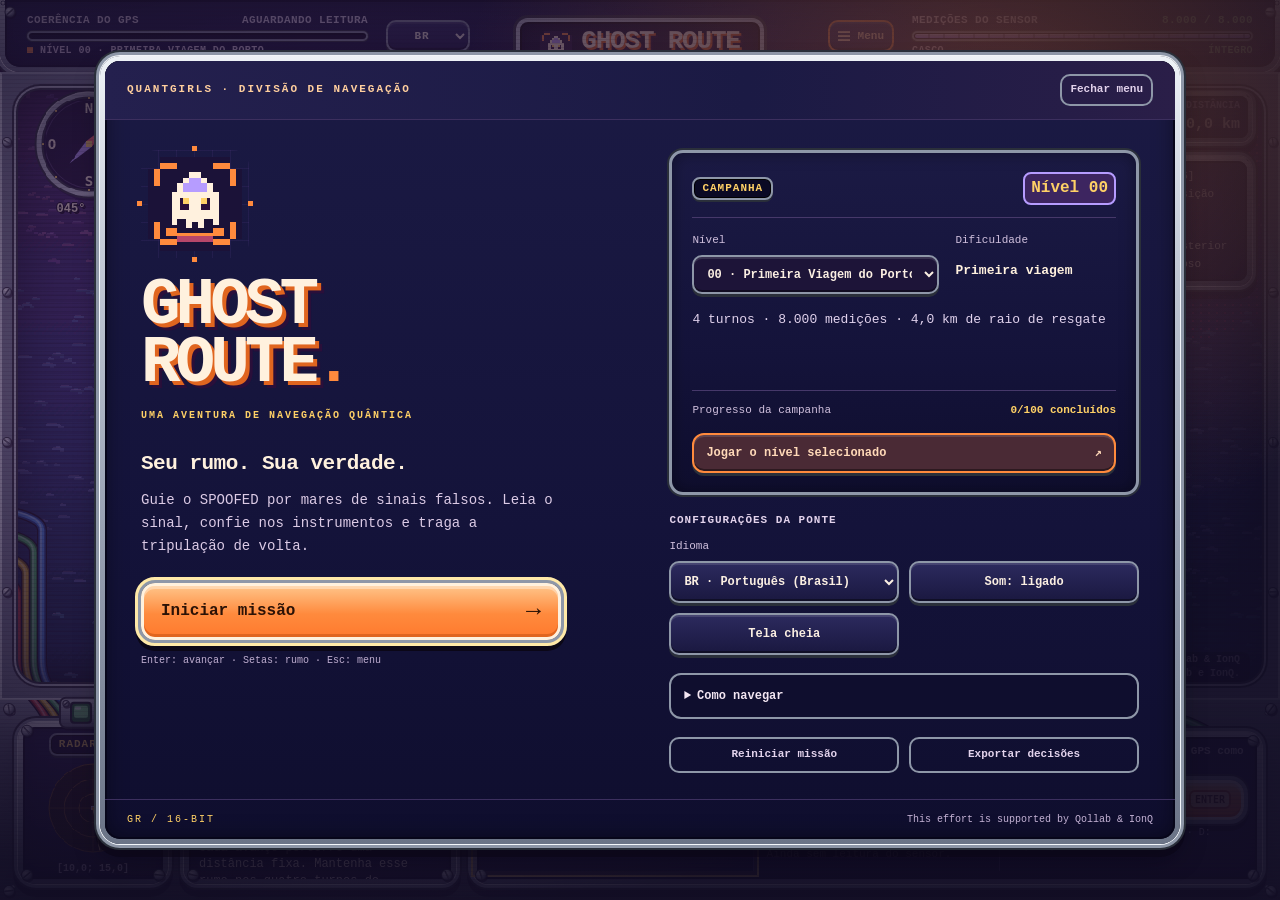
==== public/index.html @ 867f5a0c "Complete pixel chart, four locales, gradual campaign, audio and guided introductions" ====
<!doctype html>
<!--
MIT License

Copyright (c) 2026 QuantGirls Team

Permission is hereby granted, free of charge, to any person obtaining a copy
of this software and associated documentation files (the "Software"), to deal
in the Software without restriction, including without limitation the rights
to use, copy, modify, merge, publish, distribute, sublicense, and/or sell
copies of the Software, and to permit persons to whom the Software is
furnished to do so, subject to the following conditions:

The above copyright notice and this permission notice shall be included in all
copies or substantial portions of the Software.

THE SOFTWARE IS PROVIDED "AS IS", WITHOUT WARRANTY OF ANY KIND, EXPRESS OR
IMPLIED, INCLUDING BUT NOT LIMITED TO THE WARRANTIES OF MERCHANTABILITY,
FITNESS FOR A PARTICULAR PURPOSE AND NONINFRINGEMENT. IN NO EVENT SHALL THE
AUTHORS OR COPYRIGHT HOLDERS BE LIABLE FOR ANY CLAIM, DAMAGES OR OTHER
LIABILITY, WHETHER IN AN ACTION OF CONTRACT, TORT OR OTHERWISE, ARISING FROM,
OUT OF OR IN CONNECTION WITH THE SOFTWARE OR THE USE OR OTHER DEALINGS IN THE
SOFTWARE.

Attribution Notice:
This effort is supported by Qollab & IonQ
-->
<html lang="pt-BR">
<head>
  <meta charset="utf-8">
  <meta name="viewport" content="width=device-width,initial-scale=1,viewport-fit=cover">
  <meta name="theme-color" content="#051821">
  <meta name="description" content="Ghost Route — a 16-bit quantum navigation adventure by QuantGirls.">
  <title>Ghost Route — QuantGirls</title>
  <link rel="icon" type="image/svg+xml" href="assets/img/ghost-route-mark.svg">
  <link rel="stylesheet" href="assets/css/game.css?v=2">
</head>
<body>
<div id="game-shell">
  <canvas id="map-canvas" role="img" aria-describedby="map-description"></canvas>
  <div class="scanlines" aria-hidden="true"></div>
  <div class="bezel" aria-hidden="true"></div>

  <header class="hud-top pixel-panel">
    <section class="signal">
      <div class="hud-label"><span data-i18n="signalLabel"></span><strong id="gps-status"></strong></div>
      <div class="meter"><div id="gps-meter"></div></div>
      <div class="mission-line"><span class="status-dot" aria-hidden="true"></span><span id="mission-badge"></span></div>
    </section>
    <div class="brand">
      <img class="brand-mark" src="assets/img/ghost-route-mark.svg" width="46" height="46" alt="" aria-hidden="true">
      <div class="brand-type"><h1 id="app-title">Ghost Route</h1><span class="brand-sub">QUANTGIRLS</span></div>
      <canvas id="title-canvas" width="364" height="58" hidden aria-hidden="true"></canvas>
    </div>
    <section class="energy">
      <div class="hud-label"><span id="lbl-budget"></span><strong id="val-budget"></strong></div>
      <div class="meter"><div id="budget-bar-fill"></div></div>
      <div class="mission-line hull"><span data-i18n="hullLabel"></span><strong id="hull-status"></strong></div>
    </section>
  </header>

  <nav class="utility" aria-label="Mission controls">
    <label for="lang-select" id="lbl-language" class="sr-only"></label>
    <select id="lang-select">
      <option value="pt-BR" label="BR" selected>BR · Português (Brasil)</option>
      <option value="pt-PT" label="PT">PT · Português (Portugal)</option>
      <option value="es" label="ES">ES · Español</option>
      <option value="en" label="IN">IN · English</option>
    </select>
    <button id="btn-fullscreen" type="button" data-i18n="fullscreen"></button>
    <button id="btn-restart" type="button"><span id="txt-restart"></span></button>
    <button id="btn-menu" class="menu-trigger" type="button" aria-controls="mission-menu" aria-haspopup="dialog"><span class="menu-icon" aria-hidden="true"></span><span data-i18n="menuLabel"></span></button>
  </nav>
  <div id="debug-badge" class="debug-badge"></div>

  <section class="compass-widget pixel-panel">
    <canvas id="compass-canvas" width="120" height="120" aria-hidden="true"></canvas><span id="val-heading"></span>
  </section>
  <section class="radar-widget pixel-panel">
    <span data-i18n="radarLabel"></span><canvas id="radar-canvas" width="132" height="112" aria-hidden="true"></canvas><small id="val-pos"></small>
  </section>
  <div class="telemetry-strip">
    <span><i id="lbl-turn"></i><strong id="val-turn"></strong></span>
    <span><i id="lbl-time"></i><strong id="val-time"></strong></span>
    <span><i id="lbl-dist"></i><strong id="val-dist"></strong></span>
  </div>
  <section class="radio-widget pixel-panel" aria-labelledby="heading-comms">
    <div class="panel-kicker"><h2 id="heading-comms"><span id="txt-radio-title"></span></h2><span class="radio-led" aria-hidden="true"></span><button id="btn-radio-toggle" class="radio-toggle" type="button" aria-expanded="false">▼</button></div>
    <div class="radio-body"><canvas id="avatar-canvas" width="48" height="48" aria-hidden="true"></canvas><div><strong id="speaker-name"></strong><span id="speaker-role"></span></div></div>
    <p id="dialogue-box"></p><div id="dialogue-nav"><button id="btn-next-tutorial" type="button" data-i18n="acknowledge"></button></div>
  </section>
  <section class="navigation-dock pixel-panel" aria-label="Navigation controls">
    <div class="warning-stack dock-notices" aria-live="assertive" aria-atomic="true"><div id="alert-gps" class="warning"></div><div id="alert-reef" class="warning"></div></div>
    <div class="dock-instruments">
    <div class="heading-module">
      <div class="panel-kicker"><h2 id="txt-helm-title"></h2><strong id="slider-val-display"></strong></div>
      <label id="lbl-slider-heading" for="heading-slider"></label><input id="heading-slider" type="range" min="0" max="359" value="45">
      <div class="compass-grid" role="group">
        <button class="btn-dir" type="button" data-deg="315">NW</button><button class="btn-dir" type="button" data-deg="0">N</button><button class="btn-dir" type="button" data-deg="45">NE</button><button class="btn-dir" type="button" data-deg="270">W</button><button class="btn-dir" type="button" data-deg="90">E</button><button class="btn-dir" type="button" data-deg="225">SW</button><button class="btn-dir" type="button" data-deg="180">S</button><button class="btn-dir" type="button" data-deg="135">SE</button>
      </div>
    </div>
    <div class="sensor-module">
      <div class="panel-kicker"><h2 data-i18n="sensorTitle"></h2><button id="btn-sensor-help" class="help-btn" type="button" aria-haspopup="dialog" aria-controls="sensor-intro"><span aria-hidden="true">?</span><span class="sr-only" data-i18n="sensorIntroHelp"></span></button><span class="qubit-pips" aria-hidden="true">▣ ▣ ▣</span></div>
      <div class="sensor-fields">
        <div><label id="lbl-sensor-mode" for="sensor-mode-select"></label><select id="sensor-mode-select"><option id="opt-mode-none" value="none"></option><option id="opt-mode-simple" value="simple" selected></option><option id="opt-mode-ghz" value="ghz"></option></select></div>
        <div><label id="lbl-sensor-shots" for="sensor-shots-select"></label><select id="sensor-shots-select"><option value="100">100</option><option value="250">250</option><option value="500" selected>500</option><option value="1000">1000</option></select></div>
      </div>
      <p id="last-reading"></p>
    </div>
    </div>
    <div class="action-module">
      <label class="suspicion-container"><input id="chk-suspicious" type="checkbox"><span id="lbl-suspicious"></span></label>
      <button id="btn-advance" class="sail-button" type="button"><span class="sail-icon" aria-hidden="true">▶</span><span id="txt-advance"></span><kbd data-i18n="enterKey"></kbd></button>
      <p id="txt-shortcut-hint"></p>
    </div>
  </section>
  <div class="chart-legend pixel-panel"><span id="legend-port"></span><span id="legend-ship"></span><span id="legend-gps" class="dash-key"></span><span id="legend-true" hidden></span><span id="legend-inertial" hidden></span><span id="legend-heat" class="heat-key"></span><span id="legend-reef" class="reef-key"></span></div>
  <div class="bottom-status"><span id="txt-grid-scale"></span><span class="credits"><span lang="en">This effort is supported by Qollab &amp; IonQ</span><span id="translated-credit"></span></span></div>
  <div id="live-announcer" class="sr-only" aria-live="polite" aria-atomic="true"></div><p id="map-description" class="sr-only"></p>
  <div hidden><span id="txt-map-title"></span><span id="txt-telemetry-title"></span><span id="lbl-pos"></span><span id="lbl-heading"></span><span id="lbl-speed"></span><span id="val-speed"></span></div>
</div>


<div id="sensor-intro" class="sensor-intro" role="dialog" aria-modal="true" aria-labelledby="sensor-intro-title" hidden>
  <section class="sensor-intro-box pixel-panel">
    <div class="sensor-intro-head">
      <svg class="sensor-intro-atom" viewBox="0 0 48 48" aria-hidden="true"><g fill="none" stroke-width="2.5"><ellipse cx="24" cy="24" rx="20" ry="8" stroke="#b69cff"/><ellipse cx="24" cy="24" rx="20" ry="8" stroke="#d7c8ff" transform="rotate(60 24 24)"/><ellipse cx="24" cy="24" rx="20" ry="8" stroke="#ffd166" transform="rotate(120 24 24)"/></g><circle cx="24" cy="24" r="4.5" fill="#ff8a3d"/></svg>
      <h2 id="sensor-intro-title" data-i18n="sensorIntroTitle"></h2>
    </div>
    <p data-i18n="sensorIntroGps"></p>
    <p data-i18n="sensorIntroQuantum"></p>
    <ul>
      <li data-i18n="sensorIntroMode"></li>
      <li data-i18n="sensorIntroShots"></li>
    </ul>
    <button id="btn-sensor-intro-ok" class="sensor-intro-ok" type="button" data-i18n="sensorIntroOk"></button>
  </section>
</div>
<div id="mission-menu" class="mission-menu" role="dialog" aria-modal="true" aria-labelledby="menu-title" aria-describedby="menu-intro" hidden>
  <section class="menu-box pixel-panel">
    <header class="menu-topbar"><span class="menu-eyebrow" data-i18n="menuEyebrow"></span><button id="btn-menu-close" type="button" data-i18n="menuClose"></button></header>
    <div class="menu-content">
      <div class="menu-hero">
        <div class="menu-emblem" aria-hidden="true"><img src="assets/img/ghost-route-mark.svg" width="120" height="120" alt=""><span class="emblem-cross north"></span><span class="emblem-cross east"></span><span class="emblem-cross south"></span><span class="emblem-cross west"></span></div>
        <p class="menu-brand-name" aria-hidden="true">GHOST<br> ROUTE<span class="brand-period">.</span></p>
        <p class="menu-brand-line" data-i18n="menuBrandLine"></p>
        <h2 id="menu-title" data-i18n="menuTitle"></h2>
        <p id="menu-intro" data-i18n="menuIntro"></p>
        <button id="btn-menu-primary" class="menu-primary" type="button"><span id="menu-primary-label" data-i18n="menuStart"></span><span aria-hidden="true">→</span></button>
        <p class="menu-keyboard" data-i18n="menuKeyboard"></p>
      </div>
      <div class="menu-console">
        <section class="campaign-card" aria-labelledby="menu-campaign-title">
          <div class="menu-section-heading"><h3 id="menu-campaign-title" data-i18n="menuCampaign"></h3><strong id="current-level">00</strong></div>
          <div class="campaign-selector"><div><label id="menu-level-label" for="level-select" data-i18n="menuLevel"></label><select id="level-select" aria-labelledby="menu-level-label"></select></div><div class="campaign-difficulty"><span data-i18n="menuDifficulty"></span><strong id="level-difficulty"></strong></div></div>
          <p id="level-description" class="level-description"></p>
          <div class="campaign-progress"><span data-i18n="menuProgress"></span><strong id="level-progress"></strong></div>
          <button id="btn-start-level" class="menu-level-action" type="button"><span data-i18n="menuStartLevel"></span><span aria-hidden="true">↗</span></button>
        </section>
        <section class="menu-settings" aria-labelledby="menu-settings-title">
          <h3 id="menu-settings-title" class="menu-section-label" data-i18n="menuSettings"></h3>
          <div class="menu-settings-row"><div><label for="menu-lang-select" data-i18n="menuLanguage"></label><select id="menu-lang-select"><option value="pt-BR" selected>BR · Português (Brasil)</option><option value="pt-PT">PT · Português (Portugal)</option><option value="es">ES · Español</option><option value="en">IN · English</option></select></div><button id="btn-sound" type="button" aria-pressed="false" data-i18n="soundOff"></button><button id="btn-menu-fullscreen" type="button" data-i18n="menuFullscreen"></button></div>
        </section>
        <details class="menu-guide">
          <summary data-i18n="menuGuide"></summary>
          <ol><li><strong data-i18n="menuGuideHeading"></strong><p data-i18n="menuGuideHeadingBody"></p></li><li><strong data-i18n="menuGuideSensor"></strong><p data-i18n="menuGuideSensorBody"></p></li><li><strong data-i18n="menuGuideAdvance"></strong><p data-i18n="menuGuideAdvanceBody"></p></li></ol>
        </details>
        <div class="menu-secondary-actions"><button id="btn-menu-restart" type="button" data-i18n="menuRestart"></button><button id="btn-menu-export" type="button" data-i18n="menuExport"></button></div>
      </div>
    </div>
    <footer class="menu-footer"><span class="menu-footer-code" aria-hidden="true">GR / 16-BIT</span><span lang="en">This effort is supported by Qollab &amp; IonQ</span></footer>
  </section>
</div>

<div id="replay-modal" class="replay-modal" role="dialog" aria-modal="true" aria-labelledby="replay-title-text">
  <section class="replay-box pixel-panel">
    <div class="panel-kicker"><h2 id="replay-title-text"></h2><button id="btn-close-replay" type="button" data-i18n="close"></button></div>
    <p id="outcome-banner" class="outcome-banner"></p>
    <div class="scoreboard-grid"><div><span id="lbl-rep-score"></span><strong id="val-rep-score"></strong></div><div><span id="lbl-rep-false"></span><strong id="val-rep-false"></strong></div><div><span id="lbl-rep-dist"></span><strong id="val-rep-dist"></strong></div><div><span id="lbl-rep-shots"></span><strong id="val-rep-shots"></strong></div></div>
    <label id="lbl-scrubber" for="scrubber-range"></label><input id="scrubber-range" type="range" min="1" max="12" value="12">
    <div id="turn-event-info"></div><div id="attack-timeline"></div><p id="timeline-legend"></p>
    <div id="replay-measurement-box"><h3 id="lbl-meas-title"></h3><div id="meas-details"></div><canvas id="histogram-canvas" width="520" height="112" aria-hidden="true"></canvas><p id="histogram-caption" class="histogram-caption" data-i18n="histogramDescription"></p></div>
    <div class="replay-controls"><button id="btn-next-level" class="menu-level-action" type="button" data-i18n="nextLevel" hidden></button><button id="btn-replay-same" type="button"><span id="txt-btn-same"></span></button><button id="btn-replay-new" type="button"><span id="txt-btn-new"></span></button><button id="btn-export-json" type="button"><span id="txt-btn-export"></span></button></div>
  </section>
</div>
<div id="feature-intro" class="feature-intro" role="dialog" aria-modal="true" aria-labelledby="feature-title" aria-describedby="feature-body" hidden>
  <section class="feature-card"><span id="feature-step"></span><h2 id="feature-title"></h2><p id="feature-body"></p><button id="btn-feature-ok" type="button" data-i18n="acknowledge"></button></section>
</div>
<script src="assets/js/i18n.js?v=2"></script><script src="assets/js/engine.js?v=2"></script><script src="assets/js/audio.js?v=2"></script><script src="assets/js/onboarding.js?v=2"></script><script src="assets/js/app.js?v=2"></script><script src="assets/js/console-decor.js?v=2"></script>
</body>
</html>
---- public/assets/css/game.css ----
:root{color-scheme:dark;--ink:#081223;--panel:#081a2df2;--cyan:#94e9ff;--white:#e5f3ed;--muted:#a8c3cb;--line:#55899b;--red:#ff898e;--green:#7ce4a0;--font:'Courier New',ui-monospace,monospace}
*{box-sizing:border-box}html,body{margin:0;width:100%;height:100%;overflow:hidden;background:#031022;color:var(--white);font:700 14px/1.35 var(--font)}button,input,select{font:inherit}button,select{color:var(--white);background:#0c2037;border:2px solid #456b80;min-height:34px;padding:5px 9px;border-radius:0;box-shadow:inset 0 0 0 1px #071121;cursor:pointer}button:hover,select:hover{background:#193b52;border-color:var(--cyan)}button:active{transform:translateY(1px)}button:disabled{opacity:.45;cursor:not-allowed}button:focus-visible,input:focus-visible,select:focus-visible{outline:3px solid #fff59b;outline-offset:3px}h1,h2,h3,p{margin:0}h2,h3{font-size:14px}strong{color:var(--cyan)}small{font-size:14px}input[type=range]{accent-color:#91e9ff;cursor:pointer;height:18px;width:100%;margin:6px 0}input[type=checkbox]{accent-color:#83ddf7;width:18px;height:18px;flex-shrink:0}
#game-shell{position:relative;width:100%;height:100dvh;min-height:0;overflow:hidden;background:#062c50}#map-canvas{position:absolute;inset:0;width:100%;height:100%;image-rendering:pixelated;outline:none}.scanlines{position:absolute;inset:0;pointer-events:none;z-index:2;opacity:.22;background:repeating-linear-gradient(0deg,#020818 0,#020818 1px,transparent 1px,transparent 4px)}.bezel{position:absolute;inset:0;border:7px solid #010813;box-shadow:inset 0 0 0 2px #38687c,inset 0 0 80px #01071499;pointer-events:none;z-index:8}.pixel-panel{background:linear-gradient(180deg,#0b1a2ef5,#050d1df5);border:2px solid #7293a5;box-shadow:0 0 0 2px #020713,inset 0 0 0 2px #14283e,4px 4px 0 #020713b3;position:absolute;z-index:4}.hud-top{top:10px;left:12px;right:12px;height:87px;padding:10px 14px;display:grid;grid-template-columns:minmax(220px,1fr) 360px minmax(220px,1fr);gap:24px;align-items:center;clip-path:polygon(0 8px,8px 0,100% 0,100% calc(100% - 6px),calc(100% - 6px) 100%,0 100%)}.hud-label{display:flex;justify-content:space-between;gap:8px;text-transform:uppercase;letter-spacing:.5px}.hud-label strong{color:var(--green)}.meter{height:17px;border:2px solid #7297ac;box-shadow:inset 0 0 0 2px #051323;background:#040b18;margin:5px 0;padding:2px}.meter>div{height:100%;background:repeating-linear-gradient(90deg,transparent 0,transparent 16px,#051d2855 16px,#051d2855 18px),linear-gradient(#89e69b,#2a9562);width:100%;box-shadow:0 -2px 0 #b2edbc inset;transition:width .3s}.meter #gps-meter{background:repeating-linear-gradient(90deg,transparent 0,transparent 16px,#16222f55 16px,#16222f55 18px),linear-gradient(#75d7ff,#2c98be);box-shadow:0 -2px 0 #b4f1ff inset}.meter #gps-meter.danger,.meter #budget-bar-fill.warn{background:linear-gradient(#ef7e87,#a92b49);box-shadow:none}.mission-line{display:flex;align-items:center;gap:7px;text-transform:uppercase;font-size:14px;letter-spacing:.5px}.status-dot{width:7px;height:7px;background:var(--cyan);box-shadow:0 0 7px #77dbff}.hull{justify-content:space-between}.brand{text-align:center;align-self:center;line-height:1}.brand canvas{width:min(100%,364px);height:53px;image-rendering:pixelated;display:block;margin:-6px auto 1px}.brand-sub{font-size:14px;letter-spacing:4px;color:#8fc3d0}.utility{position:absolute;right:20px;top:109px;display:flex;gap:7px;z-index:5}.utility select{max-width:150px}.utility button{min-height:32px}.compass-widget{top:111px;left:20px;width:126px;height:148px;background:#071526e8;text-align:center;border-color:#486d87}.compass-widget canvas{width:116px;height:116px;display:block;margin:3px auto;image-rendering:pixelated}.compass-widget span{font-size:14px;color:#bdf1ff}.radar-widget{top:273px;left:20px;width:154px;text-align:center;padding:7px;background:#071526e5}.radar-widget>span{display:block;color:#bdf1ff;letter-spacing:2px}.radar-widget canvas{display:block;width:132px;height:112px;margin:4px auto;image-rendering:pixelated}.radar-widget small{display:block;color:#b2d5c7;font-size:14px}.telemetry-strip{position:absolute;right:20px;top:152px;z-index:4;background:#08192ae8;border:1px solid #486b7b;display:flex;gap:22px;padding:8px 12px}.telemetry-strip>span{display:flex;flex-direction:column;gap:2px}.telemetry-strip i{font-size:14px;font-style:normal;color:#b8d1da;text-transform:uppercase}.telemetry-strip strong{font-size:18px}.radio-widget{left:20px;bottom:217px;width:304px;max-height:244px;padding:11px 13px}.panel-kicker{display:flex;justify-content:space-between;align-items:center;gap:8px;padding-bottom:7px;margin-bottom:8px;border-bottom:1px solid #38546b;text-transform:uppercase;color:#cfeced;letter-spacing:.5px}.radio-led{color:#80e0b1}.radio-body{display:flex;align-items:center;gap:11px;margin-bottom:8px}.radio-body canvas{width:48px;height:48px;image-rendering:pixelated;flex-shrink:0}.radio-body strong,.radio-body span{display:block}.radio-body strong{text-transform:uppercase;letter-spacing:1px}.radio-body span{color:var(--muted);font-size:14px}.radio-widget p{font-size:14px;line-height:1.45;font-weight:400}.radio-widget #dialogue-nav{margin-top:9px}.warning-stack{position:absolute;top:208px;right:20px;width:min(345px,32vw);z-index:5}.warning{display:none;background:#351522ee;color:#ffc7c7;border:2px solid #cc7282;padding:10px 12px;margin-bottom:8px;box-shadow:3px 3px 0 #070a1f;font-size:14px}.navigation-dock{bottom:33px;left:50%;transform:translateX(-50%);width:min(1040px,calc(100% - 38px));min-height:168px;display:grid;grid-template-columns:1.1fr 1fr 1.12fr;gap:0;padding:12px 0;clip-path:polygon(0 8px,8px 0,calc(100% - 8px) 0,100% 8px,100% 100%,0 100%)}.navigation-dock>div{padding:0 16px}.navigation-dock>div+div{border-left:1px solid #365970}.navigation-dock label{color:#afccd5;font-size:14px}.heading-module .panel-kicker strong{white-space:nowrap}.compass-grid{display:grid;grid-template-columns:repeat(8,1fr);gap:4px}.btn-dir{padding:1px;min-height:27px;font-size:14px}.btn-dir.active{background:#275773;border-color:#93e5f5;color:#fff}.sensor-fields{display:grid;grid-template-columns:1fr 80px;gap:10px}.sensor-fields label{display:block;margin-bottom:4px}.sensor-fields select{width:100%;font-size:14px;padding:4px}.qubit-pips{color:#6ce4ff;white-space:nowrap;font-size:18px}.sensor-module p{font-size:14px;color:#add3df;font-weight:400;margin-top:9px;line-height:1.25}.suspicion-container{display:flex;align-items:center;gap:7px;margin-bottom:9px;font-size:14px;line-height:1.2;cursor:pointer}.sail-button{width:100%;min-height:53px;text-transform:uppercase;background:linear-gradient(#2d6d8d,#194761);border:2px solid #a6dbea;box-shadow:inset 0 0 0 2px #10283a,0 4px 0 #020915;display:flex;align-items:center;justify-content:center;gap:10px;font-size:17px;letter-spacing:1px}.sail-icon{color:#e7f9fa}.sail-button kbd{font-size:14px;padding:3px 4px;background:#112e44;border:1px solid #5689a1;color:#add4e2;letter-spacing:0}.action-module p{margin-top:8px;font-size:14px;line-height:1.3;color:#a5c9d2;font-weight:400}.chart-legend{right:20px;bottom:217px;width:240px;padding:10px 12px;font-size:14px;font-weight:400;line-height:1.8}.chart-legend span{display:block}.chart-legend span:before{content:'';display:inline-block;width:19px;height:3px;background:#d2f3e6;margin-right:8px;vertical-align:middle}.chart-legend .dash-key:before{height:0;background:none;border-top:2px dashed #f4ce75}.chart-legend .heat-key:before{height:7px;background:#49bded}.chart-legend .reef-key:before{height:7px;background:repeating-linear-gradient(135deg,#965867 0,#965867 2px,#132a3d 2px,#132a3d 4px)}.bottom-status{position:absolute;bottom:11px;left:23px;right:23px;display:flex;justify-content:space-between;gap:10px;color:#b3cad3;font-size:14px;z-index:4}.debug-badge{display:none;position:absolute;top:106px;left:50%;transform:translateX(-50%);z-index:6;padding:6px 12px;background:#56283b;color:#fff0bc;border:1px solid #ffd6a5}.sr-only{position:absolute!important;width:1px;height:1px;padding:0;margin:-1px;overflow:hidden;clip:rect(0,0,0,0);white-space:nowrap;border:0}.replay-modal{display:none;position:fixed;inset:0;z-index:20;align-items:flex-start;justify-content:flex-end;padding:106px 20px 18px;background:linear-gradient(90deg,transparent 25%,#030b18bb)}.replay-box{position:relative;width:min(560px,100%);max-height:calc(100dvh - 126px);overflow:auto;padding:18px}.replay-box>.panel-kicker h2{font-size:18px}.outcome-banner{padding:12px;background:#102940;color:#e1f4ef;border:1px solid #65b0b9;font-size:15px;font-weight:400}.scoreboard-grid{display:grid;grid-template-columns:repeat(4,1fr);gap:10px;margin:15px 0}.scoreboard-grid span,.scoreboard-grid strong{display:block}.scoreboard-grid span{font-size:14px;color:#b9d4da;font-weight:400}.scoreboard-grid strong{font-size:22px;margin-top:5px}.replay-box>label{font-size:14px;color:#bbd7de}.replay-box input[type=range]{margin:12px 0}#turn-event-info,#meas-details{font-size:14px;line-height:1.6;font-weight:400;color:#c1dce4}#attack-timeline{display:grid;grid-template-columns:repeat(12,1fr);gap:3px;margin:10px 0 15px}.timeline-cell{padding:6px 0;text-align:center;background:#122c43;border:1px solid #446077;font-size:14px}.timeline-cell.attack{border-color:#f59d9d;background:#412238}.timeline-cell.marked:after{content:'!';display:block;color:#fff3c4;font-weight:bold}.timeline-cell.current{outline:2px solid #a8efff;outline-offset:1px}#replay-measurement-box{margin:12px 0;border:1px solid #365d75;padding:10px}#replay-measurement-box h3{margin-bottom:7px}#histogram-canvas{width:100%;height:112px;image-rendering:pixelated;display:block;margin-top:8px}.replay-controls{display:flex;flex-wrap:wrap;gap:7px;margin-top:12px}.replay-controls button{flex:1;font-size:14px}
/* Keep every control reachable without imposing a clipped minimum viewport. */
#map-canvas:focus-visible{outline:3px solid #fff59b;outline-offset:-10px}
.radio-toggle{display:none}
.radio-widget{overflow:auto}
.chart-legend [hidden],[hidden]{display:none!important}
.bottom-status{bottom:7px;flex-direction:column;align-items:center;justify-content:center;gap:2px;font-size:12px;line-height:1.2;text-align:center}
.bottom-status>span:first-child{display:none}
.navigation-dock{bottom:44px}
#timeline-legend{font-size:12px;line-height:1.4;font-weight:400;color:#c1dce4;margin:6px 0}
.credits{display:flex;flex-direction:column;gap:2px}
.timeline-cell.marked:after{content:none}
#legend-true:before{background:#a7f2ce}
#legend-inertial:before{height:0;background:none;border-top:2px dotted #b1c8ff}
@media(min-width:900px){.radio-widget{left:194px;width:266px}.chart-legend{bottom:217px}}
@media(min-width:900px) and (max-width:1200px){.radio-widget{left:170px;width:210px}}

@media(min-width:1600px){
 .hud-top{grid-template-columns:1fr 460px 1fr}
 .brand canvas{width:420px;height:60px}
 .radio-widget{width:330px}
 .navigation-dock{width:1100px}
}
@media(max-width:1200px){
 .chart-legend{display:none}
 .radio-widget{width:265px;bottom:231px;max-height:225px}
 .hud-top{grid-template-columns:1fr 285px 1fr;gap:12px}
 .brand canvas{width:285px;height:48px}
 .brand-sub{letter-spacing:2px}
 .hud-label{font-size:14px;letter-spacing:0}
 .utility{gap:4px}
 .navigation-dock{grid-template-columns:1fr 1fr 1fr}
 .navigation-dock>div{padding:0 11px}
 .sail-button kbd{display:none}
}
@media(max-height:740px) and (min-width:900px){
 .radio-widget{max-height:174px;width:266px;bottom:227px}
 .radio-widget .radio-body{display:none}
 .radar-widget{top:267px;width:126px}
 .radar-widget canvas{width:105px;height:90px}
 .navigation-dock{min-height:156px}
 .sensor-module p{font-size:12px}
 .chart-legend{display:none}
}

/* Portrait and tablet layouts keep a visible, expandable mission radio. */
@media(max-width:850px){
 .hud-top{left:8px;right:8px;top:8px;height:150px;padding:50px 10px 7px;grid-template-columns:1fr 1fr;gap:12px;align-content:start;align-items:start}
 .brand{position:absolute;top:7px;left:50%;transform:translateX(-50%);width:245px}
 .brand canvas{width:245px;height:39px;margin:0 auto}
 .brand-sub{display:none}
 .signal,.energy{min-width:0}
 .hud-label{display:block;font-size:13px;line-height:1.2;letter-spacing:0}
 .hud-label>span,.hud-label>strong{display:block;overflow-wrap:anywhere}
 .hud-label strong{margin-top:2px;font-size:13px}
 .meter{height:12px;margin:4px 0;padding:1px}
 .mission-line{font-size:12px;line-height:1.2;letter-spacing:0}
 .mission-line .status-dot{display:none}
 .utility{top:168px;left:12px;right:12px;display:grid;grid-template-columns:94px minmax(0,1fr) 84px;gap:5px;align-items:stretch}
 .utility button,.utility select{font-size:13px;min-height:38px;padding:4px;white-space:normal;max-width:none;min-width:0;line-height:1.2}
 .compass-widget{top:219px;left:12px;width:96px;height:115px}
 .compass-widget canvas{width:87px;height:87px}
 .compass-widget span{font-size:13px}
 .telemetry-strip{top:219px;left:120px;right:12px;gap:8px;padding:7px 8px;justify-content:space-between}
 .telemetry-strip>span{min-width:0}
 .telemetry-strip i{font-size:12px;line-height:1.2;overflow-wrap:anywhere}
 .telemetry-strip strong{font-size:14px;white-space:nowrap}
 .radar-widget{display:none}
 .radio-widget{top:346px;bottom:auto;left:12px;width:176px;max-height:none;padding:7px 9px;overflow:visible;z-index:6}
 .radio-widget .panel-kicker{margin:0;padding:0;border:0;letter-spacing:0}
 .radio-widget h2{font-size:12px;line-height:1.2}
 .radio-widget .radio-body,.radio-led{display:none}
 .radio-toggle{display:inline-block;min-height:29px;min-width:29px;padding:2px 5px;font-size:13px;flex-shrink:0}
 .radio-widget:not(.radio-open) #dialogue-box,.radio-widget:not(.radio-open) #dialogue-nav{display:none!important}
 .radio-widget.radio-open{width:min(344px,calc(100% - 24px));max-height:min(180px,max(90px,calc(100dvh - 615px)));overflow:auto}
 .radio-widget.radio-open #dialogue-box{margin-top:8px;font-size:14px;line-height:1.35}
 .radio-widget #dialogue-nav{margin-top:8px}
 .radio-widget #dialogue-nav button{min-height:32px;padding:3px 7px}
 .navigation-dock{bottom:43px;width:calc(100% - 24px);min-height:213px;padding:9px 0;grid-template-columns:1fr 1fr}
 .navigation-dock>div{padding:0 9px;min-width:0}
 .navigation-dock .panel-kicker{margin-bottom:5px;padding-bottom:4px;gap:4px}
 .panel-kicker h2{font-size:14px;line-height:1.2}
 .heading-module .panel-kicker strong{font-size:13px}
 .heading-module>label{display:none}
 .heading-module input[type=range]{margin:4px 0;height:20px}
 .compass-grid{grid-template-columns:repeat(4,1fr);gap:4px}
 .btn-dir{min-height:29px;font-size:13px}
 .qubit-pips{display:none}
 .sensor-fields{display:block}
 .sensor-fields>div{display:flex;align-items:center;gap:5px;margin-top:7px}
 .sensor-fields label{display:block;margin:0;white-space:nowrap;font-size:12px;line-height:1.2}
 .sensor-fields select{flex:1;width:0;min-width:0;min-height:32px;font-size:13px;padding:3px}
 .sensor-module p{display:block;font-size:12px;margin-top:7px;line-height:1.25;overflow-wrap:anywhere}
 .action-module{grid-column:1/3;display:grid;grid-template-columns:1fr 1fr;gap:10px;align-items:center;padding-top:8px!important;margin-top:8px;border-top:1px solid #365970;border-left:none!important}
 .suspicion-container{margin:0!important;font-size:13px!important;line-height:1.25;min-height:42px}
 .sail-button{min-height:43px;font-size:14px;padding:5px;gap:5px;letter-spacing:0}
 .sail-icon,.action-module p{display:none}
 .chart-legend{display:none}
 .warning-stack{top:281px;right:12px;width:calc(100% - 132px);max-height:58px;overflow:auto}
 .warning{font-size:12px;line-height:1.25;padding:5px 7px;margin-bottom:5px}
 .bottom-status{left:12px;right:12px;font-size:11px;line-height:1.15}
 .debug-badge{top:122px;left:auto;right:18px;transform:none;max-width:45%;font-size:11px;padding:3px 6px}
 .bezel{border-width:5px}
 .replay-modal{padding:12px}
 .replay-box{width:min(560px,100%);max-height:calc(100dvh - 24px);padding:13px}
 .replay-box>.panel-kicker{flex-wrap:wrap}
 .replay-box>.panel-kicker h2{font-size:16px}
 .scoreboard-grid{grid-template-columns:repeat(2,1fr)}
 #attack-timeline{grid-template-columns:repeat(6,1fr)}
}
@media(min-width:521px) and (max-width:850px) and (min-height:521px){
 .hud-top{height:126px;padding-top:44px}
 .utility{top:144px;grid-template-columns:124px minmax(0,190px) 105px;right:auto}
 .compass-widget{top:191px}
 .telemetry-strip{top:191px;left:auto;max-width:290px;width:45%}
 .radio-widget{top:321px}
 .radio-widget.radio-open{max-height:min(210px,max(60px,calc(100dvh - 580px)))}
 .navigation-dock{min-height:193px}
 .compass-grid{grid-template-columns:repeat(8,1fr)}
 .warning-stack{top:253px;max-width:320px;max-height:64px}
 .debug-badge{top:101px}
}

/* Landscape: a compact three-column dock leaves a usable chart between it
   and the HUD. The radio remains available instead of disappearing. */
@media(max-height:520px) and (min-width:621px){
 .hud-top{left:8px;right:8px;top:6px;height:68px;padding:4px 10px;grid-template-columns:minmax(0,1fr) 220px minmax(0,1fr);gap:14px;align-items:center;align-content:normal}
 .brand{position:static;transform:none;width:auto}
 .brand canvas{width:220px;height:35px;margin:0 auto}
 .brand-sub{display:none}
 .signal,.energy{margin:0;min-width:0}
 .hud-label{display:block;font-size:12px;line-height:1.15;letter-spacing:0}
 .hud-label>span,.hud-label>strong{display:block;overflow-wrap:normal}
 .hud-label strong{font-size:12px;margin:0}
 .meter{height:9px;margin:3px 0;padding:1px}
 .mission-line{font-size:11px;line-height:1.1;letter-spacing:0}
 .status-dot{display:none}
 .utility{top:83px;left:auto;right:12px;display:flex;gap:5px;max-width:calc(100% - 330px)}
 .utility button,.utility select{min-height:30px;font-size:12px;padding:3px 5px;white-space:normal;line-height:1.15;min-width:0}
 .utility select{max-width:116px}
 .utility button{max-width:180px}
 .compass-widget{top:83px;left:12px;width:78px;height:96px}
 .compass-widget canvas{width:68px;height:68px}
 .compass-widget span{font-size:12px}
 .radar-widget{display:none}
 .telemetry-strip{top:124px;left:auto;right:12px;gap:12px;padding:5px 8px;width:auto;max-width:294px}
 .telemetry-strip i{font-size:11px}
 .telemetry-strip strong{font-size:13px}
 .radio-widget{display:block;top:83px;bottom:auto;left:105px;width:198px;padding:6px 8px;max-height:none;overflow:visible;z-index:6}
 .radio-widget .panel-kicker{margin:0;padding:0;border:0;letter-spacing:0}
 .radio-widget h2{font-size:12px}
 .radio-widget .radio-body,.radio-led{display:none}
 .radio-toggle{display:inline-block;min-height:26px;min-width:26px;padding:2px 4px;font-size:12px;flex-shrink:0}
 .radio-widget:not(.radio-open) #dialogue-box,.radio-widget:not(.radio-open) #dialogue-nav{display:none!important}
 .radio-widget.radio-open{width:min(344px,calc(100% - 128px));max-height:calc(100dvh - 239px);overflow:auto}
 .radio-widget.radio-open #dialogue-box{font-size:13px;line-height:1.3;margin-top:7px}
 .radio-widget #dialogue-nav{margin-top:6px}
 .radio-widget #dialogue-nav button{min-height:28px;font-size:12px;padding:3px 6px}
 .navigation-dock{bottom:43px;width:calc(100% - 24px);min-height:132px;grid-template-columns:1.05fr 1fr 1fr;padding:7px 0}
 .navigation-dock>div{padding:0 10px;min-width:0}
 .navigation-dock>div+div{border-left:1px solid #365970}
 .navigation-dock .panel-kicker{gap:4px;margin-bottom:4px;padding-bottom:3px}
 .navigation-dock h2{font-size:13px}
 .heading-module .panel-kicker{display:flex}
 .heading-module .panel-kicker strong{font-size:12px}
 .heading-module>label{display:block;font-size:12px}
 .heading-module input[type=range]{height:18px;margin:2px 0}
 .compass-grid{grid-template-columns:repeat(8,1fr);gap:3px}
 .btn-dir{min-height:28px;font-size:12px}
 .sensor-fields{display:grid;grid-template-columns:minmax(0,1fr) 88px;gap:7px}
 .sensor-fields>div{display:block;margin:0}
 .sensor-fields label{font-size:12px;margin-bottom:3px;white-space:normal}
 .sensor-fields select{width:100%;min-height:29px;font-size:12px;padding:3px}
 .sensor-module p{display:block;margin-top:5px;font-size:11px;line-height:1.15;max-height:none;overflow:visible}
 .qubit-pips{display:none}
 .action-module{grid-column:auto;display:block;border-top:none;margin-top:0;padding-top:0!important}
 .suspicion-container{font-size:12px!important;line-height:1.2;min-height:29px;margin-bottom:7px!important}
 .sail-button{font-size:13px;letter-spacing:0;min-height:39px;padding:5px;gap:5px}
 .sail-icon,.action-module p,.sail-button kbd{display:none}
 .chart-legend{display:none}
 .warning-stack{top:176px;right:12px;width:300px;max-width:calc(100% - 330px);max-height:max(28px,calc(100dvh - 355px));overflow:auto}
 .warning{font-size:12px;line-height:1.2;padding:4px 6px;margin-bottom:4px}
 .bottom-status{left:12px;right:12px;bottom:6px;font-size:11px;line-height:1.15}
 .debug-badge{top:47px;left:50%;right:auto;transform:translateX(-50%);max-width:220px;white-space:normal;font-size:10px;padding:2px 4px}
 .replay-modal{padding:8px}
 .replay-box{max-height:calc(100dvh - 16px);padding:12px}
 .scoreboard-grid{grid-template-columns:repeat(4,1fr)}
}

/* Short portrait windows retain the radio above the controls. */
@media(max-width:620px) and (max-height:700px){
 .hud-top{height:125px;padding-top:42px}
 .brand{top:5px;width:220px}
 .brand canvas{width:220px;height:34px}
 .hud-label,.hud-label strong{font-size:12px;line-height:1.15}
 .meter{height:9px;margin:3px 0}
 .mission-line{font-size:11px}
 .utility{top:137px}
 .utility button,.utility select{min-height:34px;font-size:12px}
 .compass-widget{top:182px;width:78px;height:96px}
 .compass-widget canvas{width:68px;height:68px}
 .compass-widget span{font-size:12px}
 .telemetry-strip{top:182px;left:102px}
 .radio-widget{top:242px;left:102px;width:176px}
 .radio-widget.radio-open{left:12px;width:calc(100% - 24px);max-height:max(64px,calc(100dvh - 520px))}
 .warning-stack{top:285px;left:12px;right:12px;width:auto;max-height:35px}
 .debug-badge{top:102px}
}
@media(max-width:620px) and (max-height:520px){
 html,body{overflow-y:auto;overflow-x:hidden;height:auto;min-height:100%}
 #game-shell{height:680px;min-height:680px}
 .radio-widget.radio-open{max-height:150px}
}
/* Very small windows may scroll; no essential control is clipped away. */
@media(max-width:340px),(max-height:340px){
 html,body{overflow-y:auto;overflow-x:hidden;height:auto;min-height:100%}
 #game-shell{height:680px;min-height:680px}
 .radio-widget.radio-open{max-height:180px}
 .warning-stack{max-height:70px}
}
@media(prefers-reduced-motion:reduce){
 *,*:before,*:after{transition:none!important;animation:none!important;scroll-behavior:auto!important}
}

/* Ghost Route: a seafoam signal against a deep-water bridge. */
:root{--ink:#041119;--panel:#071c28f5;--cyan:#8ce5f1;--seafoam:#84ecd7;--white:#e4f1e9;--muted:#9cb9c1;--line:#3c6a79;--red:#ff9a95;--green:#91e9bd}
button,select{border-width:1px;border-color:var(--line);background:#0b2937;box-shadow:inset 0 0 0 1px #183a46,0 2px 0 #031018}
button:hover,select:hover{border-color:var(--cyan);background:#143e4c}
button:focus-visible,input:focus-visible,select:focus-visible,summary:focus-visible{outline-color:#ffe4a0}
input[type=range],input[type=checkbox]{accent-color:var(--seafoam)}
.scanlines{opacity:.13}
.bezel{border-color:#020b11;box-shadow:inset 0 0 0 1px #3c6a79,inset 0 0 60px #010a1470}
.pixel-panel{border:1px solid #507d87;background:linear-gradient(180deg,#0a2634f5,#061924f5);box-shadow:0 0 0 2px #041017,inset 0 0 0 1px #183843,3px 3px 0 #010911a3}
.pixel-panel:before{content:'';position:absolute;width:3px;height:3px;top:4px;left:4px;background:#83b8bf;box-shadow:0 1px 0 #041017;pointer-events:none}
.hud-top{top:12px;left:14px;right:14px;height:84px;grid-template-columns:minmax(0,1fr) 330px minmax(0,1fr);padding:10px 18px;border-bottom:3px solid #3f7c87;clip-path:none}
.hud-label{font-size:13px;letter-spacing:.4px}
.hud-label strong{white-space:nowrap}
.meter{height:13px;padding:2px;border:1px solid #456b78;background:#041119;box-shadow:none}
.meter>div{background:repeating-linear-gradient(90deg,transparent 0,transparent 13px,#041d2866 13px,#041d2866 15px),linear-gradient(#91ecc2,#499e85);box-shadow:none}
.mission-line{font-size:12px;letter-spacing:.4px;color:#b9d6d4}
.status-dot{width:6px;height:6px;background:var(--seafoam);box-shadow:none}
.brand{display:flex;justify-content:center;align-items:center;gap:9px;line-height:1}
.brand-mark{width:46px;height:46px;image-rendering:pixelated;flex-shrink:0}
.brand-type{text-align:left}
.brand h1{font-size:29px;text-transform:uppercase;letter-spacing:-1.8px;color:#e0f7ec;text-shadow:2px 2px 0 #2a6575,4px 4px 0 #020d15;white-space:nowrap}
.brand-sub{display:block;margin:8px 0 0 2px;font-size:10px;letter-spacing:4px;color:var(--seafoam)}
.utility{gap:6px;align-items:stretch}
.utility select{max-width:150px;font-size:12px}
.utility button{font-size:12px;min-height:34px}
.menu-trigger{display:flex;align-items:center;gap:8px;border-color:#75b9b8;color:var(--seafoam)}
.menu-icon{width:12px;height:2px;background:currentColor;box-shadow:0 -4px 0 currentColor,0 4px 0 currentColor}
.compass-widget,.radar-widget{background:#071b28eb}
.compass-widget span,.radar-widget>span{color:var(--seafoam)}
.radar-widget>span{font-size:12px;letter-spacing:1px}
.radar-widget small{font-size:12px;color:#a4c8be}
.telemetry-strip{top:155px;border-color:#3b6b76;background:#071c28ed}
.telemetry-strip i{font-size:11px;color:#a2bfc6}
.telemetry-strip strong{color:#d9eee6}
.radio-widget{bottom:236px;max-height:235px}
.panel-kicker{padding-bottom:8px;margin-bottom:9px;border-color:#315765;color:#d6e9e1;letter-spacing:.6px}
.radio-led{width:5px;height:5px;background:var(--seafoam)}
.radio-body canvas{border:1px solid #315765}
.radio-body strong{font-size:13px;letter-spacing:.4px}
.radio-body span{font-size:12px}
.radio-widget p{font-size:13px;line-height:1.5}
.warning{border:1px solid #d48682;border-left:4px solid #ff9a95;background:#321d29f2;color:#ffcbc0;font-size:13px}
.navigation-dock{width:min(1080px,calc(100% - 38px));min-height:175px;padding:14px 0;grid-template-columns:1.12fr 1fr 1.05fr;border-top:3px solid #6cc1bf;clip-path:none}
.navigation-dock>div{padding:0 18px}
.navigation-dock>div+div{border-color:#315765}
.navigation-dock label{font-size:12px}
.heading-module .panel-kicker strong{font-size:13px;color:var(--seafoam)}
.btn-dir{min-height:30px;font-size:12px;box-shadow:none}
.btn-dir.active{border-color:var(--seafoam);background:#245651;color:#dcfff2}
.sensor-fields{grid-template-columns:minmax(0,1fr) 83px}
.sensor-fields select{font-size:12px;padding:4px 6px}
.qubit-pips{color:var(--seafoam);font-size:17px;letter-spacing:-2px}
.sensor-module p{font-size:12px;line-height:1.3;color:#b0cdd1}
.suspicion-container{gap:8px;min-height:29px;line-height:1.25}
.sail-button{justify-content:space-between;min-height:51px;padding:10px 12px;border:1px solid #b7fff0;background:linear-gradient(#a0f5de,#6dcdbd);box-shadow:inset 0 0 0 2px #65b8ad,0 4px 0 #020b13;color:#062821;font-size:15px;letter-spacing:.3px}
.sail-button:hover{border-color:#e3fff4;background:#bafbe7}
.sail-icon{color:#1b5d56}
.sail-button kbd{border-color:#4d968e;background:#92decb;color:#1b5d56;font-size:11px}
.action-module p{font-size:11px;line-height:1.4;color:#9dbbc4}
.chart-legend{bottom:237px;font-size:12px;line-height:1.85}
.bottom-status{font-size:11px;color:#abc3c7}

/* The bridge menu has its own wordmark, signal emblem and campaign console. */
.mission-menu{position:fixed;inset:0;z-index:30;display:flex;justify-content:center;align-items:center;padding:24px;overflow:auto;background:radial-gradient(ellipse at 30% 40%,#0d435866,#04101aed 70%),repeating-linear-gradient(0deg,#04101922 0,#04101922 1px,transparent 1px,transparent 4px)}
.menu-box{position:relative;width:min(1080px,100%);max-height:calc(100dvh - 48px);overflow:auto;border-color:#56949a;background:#071c28f8;box-shadow:0 0 0 3px #020d15,8px 8px 0 #010912aa}
.menu-box:before{top:7px;left:7px;background:var(--seafoam)}
.menu-topbar{display:flex;align-items:center;justify-content:space-between;gap:16px;min-height:59px;padding:11px 22px;border-bottom:1px solid #2d505e;background:#08222e}
.menu-eyebrow{color:#9cd5d1;font-size:11px;letter-spacing:2px}
#btn-menu-close{min-height:32px;padding:4px 8px;color:#adcad0;font-size:11px;background:transparent;box-shadow:none}
.menu-content{display:grid;grid-template-columns:1.04fr 1fr;gap:40px;padding:30px 36px 26px}
.menu-hero{position:relative;display:flex;flex-direction:column;align-items:flex-start;min-width:0}
.menu-emblem{position:relative;display:flex;align-items:center;justify-content:center;width:108px;height:108px;margin-bottom:19px;background:repeating-linear-gradient(0deg,transparent 0,transparent 17px,#183e452b 17px,#183e452b 18px),repeating-linear-gradient(90deg,transparent 0,transparent 17px,#183e452b 17px,#183e452b 18px)}
.menu-emblem img{width:94px;height:94px;image-rendering:pixelated}
.emblem-cross{position:absolute;width:5px;height:5px;background:#83d4ce}
.emblem-cross.north{top:-4px;left:51px}.emblem-cross.east{right:-4px;top:51px}.emblem-cross.south{bottom:-4px;left:51px}.emblem-cross.west{left:-4px;top:51px}
.menu-brand-name{color:#def9e9;font-size:66px;line-height:.88;font-weight:900;letter-spacing:-5px;text-shadow:4px 4px 0 #256277}
.brand-period{color:var(--seafoam);text-shadow:none}
.menu-brand-line{margin-top:16px;color:var(--seafoam);font-size:10px;letter-spacing:2px}
#menu-title{margin-top:29px;color:#e0efe6;font-size:21px;letter-spacing:-.5px;line-height:1.25;text-transform:none}
#menu-intro{max-width:420px;margin-top:11px;color:#aec8cd;font-size:14px;font-weight:400;line-height:1.65}
.menu-primary{display:flex;align-items:center;justify-content:space-between;gap:15px;width:100%;max-width:420px;min-height:55px;margin-top:25px;padding:13px 17px;border:1px solid #c1fff0;background:#8be6cb;box-shadow:inset 0 0 0 2px #58b3a5,0 4px 0 #031018;color:#092a25;font-size:16px}
.menu-primary:hover{border-color:#e2fff4;background:#b4f6dc}
.menu-primary>span:last-child{font-size:25px;line-height:1}
.menu-keyboard{margin-top:13px;color:#80a8b2;font-size:10px;font-weight:400;line-height:1.5}
.menu-console{display:flex;flex-direction:column;gap:18px;min-width:0}
.campaign-card{position:relative;padding:19px 20px;border:1px solid #366b77;background:linear-gradient(135deg,#123946,#0c2935)}
.campaign-card:before{content:'';position:absolute;top:-1px;left:-1px;width:45px;height:3px;background:var(--seafoam)}
.menu-section-heading{display:flex;align-items:center;justify-content:space-between;gap:12px;padding-bottom:12px;margin-bottom:15px;border-bottom:1px solid #365b67}
.menu-section-heading h3{color:#d8ede4;font-size:15px;letter-spacing:.5px;text-transform:uppercase}
#current-level{min-width:40px;padding:4px 6px;border:1px solid #4b938f;background:#174b4c;color:var(--seafoam);font-size:16px;text-align:center}
.campaign-selector{display:grid;grid-template-columns:minmax(0,1fr) minmax(86px,.65fr);gap:16px;align-items:start}
.campaign-selector label,.campaign-difficulty>span,.menu-settings label{display:block;margin-bottom:7px;color:#a3c4c9;font-size:11px;font-weight:400}
#level-select{width:100%;min-height:39px;background:#09232f;font-size:12px}
.campaign-difficulty strong{display:inline-block;padding-top:8px;color:#d0eadb;font-size:13px;line-height:1.25}
.level-description{min-height:66px;margin-top:16px;color:#bbd3d5;font-size:13px;line-height:1.55;font-weight:400}
.campaign-progress{display:flex;align-items:center;justify-content:space-between;gap:12px;margin-top:14px;padding-top:12px;border-top:1px solid #315b66;color:#9dbcc3;font-size:11px;font-weight:400}
.campaign-progress strong{color:var(--seafoam);text-align:right}
.menu-level-action{display:flex;align-items:center;justify-content:space-between;gap:10px;width:100%;min-height:40px;margin-top:15px;padding:9px 12px;border-color:#5cbab2;background:#16493f;color:#a8f0d4;font-size:12px}
.menu-level-action:hover{border-color:#a3f5d9;background:#226354}
.menu-section-label{margin-bottom:11px;color:#b5d4d5;font-size:11px;letter-spacing:1px;text-transform:uppercase}
.menu-settings-row{display:grid;grid-template-columns:minmax(0,1fr) minmax(0,1fr);gap:10px;align-items:end}
.menu-settings-row select,.menu-settings-row button{width:100%;min-height:42px;font-size:12px}
.menu-guide{padding:11px 13px;border:1px solid #2d5361;color:#abcad0;background:#09222e}
.menu-guide summary{padding:2px 0;color:#bdd9d9;font-size:12px;cursor:pointer}
.menu-guide[open] summary{margin-bottom:13px}
.menu-guide ol{display:grid;gap:12px;margin:0;padding-left:23px}
.menu-guide li{padding-left:4px;color:var(--seafoam);font-size:12px}
.menu-guide strong{color:#d4e8df;font-size:12px}
.menu-guide p{margin-top:4px;color:#a3c1c8;font-size:12px;font-weight:400;line-height:1.5}
.menu-secondary-actions{display:grid;grid-template-columns:1fr 1fr;gap:10px}
.menu-secondary-actions button{min-height:36px;background:transparent;box-shadow:none;color:#a8c3c8;font-size:11px}
.menu-footer{display:flex;align-items:center;justify-content:space-between;gap:16px;padding:13px 22px;border-top:1px solid #244b58;color:#83a7b3;font-size:10px;font-weight:400}
.menu-footer-code{color:#89c8c4;letter-spacing:2px}
.replay-box>.panel-kicker h2{color:#d4ebe5}
.outcome-banner{border-color:#579f9c;background:#11313c;color:#dfede4;font-size:14px;line-height:1.5}
.scoreboard-grid span{font-size:12px}
.scoreboard-grid strong{color:var(--seafoam)}
.timeline-cell{border-color:#446a75;background:#12313d;font-size:12px}
.timeline-cell.attack{border-color:#e58e88;background:#412832}
.timeline-cell.current{outline-color:var(--seafoam)}
.replay-controls button{font-size:12px}
.replay-controls #btn-next-level{flex-basis:100%;margin-top:0;min-height:43px;justify-content:center}
.tutorial-focus{outline:2px solid var(--seafoam);outline-offset:4px;box-shadow:0 0 0 6px #79e7cd22}

@media(min-width:1600px){
 .hud-top{grid-template-columns:1fr 410px 1fr}.brand h1{font-size:35px}.brand-mark{width:52px;height:52px}.navigation-dock{width:1120px}
}
@media(max-width:1200px){
 .hud-top{grid-template-columns:minmax(0,1fr) 280px minmax(0,1fr);gap:15px;padding:10px 13px}.brand h1{font-size:25px;letter-spacing:-1.5px}.brand-mark{width:40px;height:40px}.hud-label{font-size:12px;letter-spacing:0}.mission-line{font-size:11px;letter-spacing:0}
 .navigation-dock{grid-template-columns:1fr 1fr 1fr}.navigation-dock>div{padding:0 12px}.menu-content{gap:28px;padding:26px 28px}
}
@media(max-height:740px) and (min-width:900px){
 .radio-widget{max-height:175px;bottom:235px}.navigation-dock{min-height:159px}.menu-content{padding-top:20px;padding-bottom:20px}.menu-emblem{width:82px;height:82px;margin-bottom:15px}.menu-emblem img{width:76px;height:76px}.emblem-cross{display:none}.menu-brand-name{font-size:56px}#menu-title{margin-top:20px}.menu-primary{margin-top:20px}
}
@media(max-width:900px){
 .utility #btn-fullscreen,.utility #btn-restart{display:none}.menu-content{gap:24px;padding:24px}.menu-brand-name{font-size:56px}.menu-brand-line{font-size:9px;letter-spacing:1px}#menu-title{font-size:20px}#menu-intro{font-size:13px}.campaign-card{padding:16px}
}
@media(max-width:850px){
 .hud-top{top:8px;left:9px;right:9px;height:136px;padding:55px 11px 9px;grid-template-columns:1fr 1fr;gap:13px;align-items:start;align-content:start}.brand{top:9px;width:264px}.brand h1{font-size:27px}.brand-mark{width:36px;height:36px}.brand-sub{display:block;margin-top:5px;font-size:8px;letter-spacing:3px}
 .hud-label,.hud-label strong{font-size:12px}.meter{height:10px}.mission-line{font-size:10px;line-height:1.2}.utility{top:156px;left:auto;right:12px;display:flex;gap:6px}.utility select{width:154px;max-width:none}.utility button,.utility select{min-height:35px;padding:4px 8px;font-size:12px;white-space:nowrap}
 .compass-widget{top:157px;width:83px;height:101px}.compass-widget canvas{width:74px;height:74px}.compass-widget span{font-size:12px}.telemetry-strip{top:204px;left:107px;right:12px;gap:7px;padding:6px 8px}.telemetry-strip i{font-size:10px}.telemetry-strip strong{font-size:13px}
 .radio-widget{top:270px;bottom:auto;width:173px;max-height:none}.radio-widget h2{font-size:12px}.radio-widget.radio-open #dialogue-box{font-size:13px;line-height:1.4}.radio-widget.radio-open{max-height:min(180px,max(90px,calc(100dvh - 580px)))}
 .navigation-dock{bottom:43px;width:calc(100% - 24px);min-height:212px;grid-template-columns:1fr 1fr;padding:10px 0}.navigation-dock>div{padding:0 10px}.navigation-dock .panel-kicker{margin-bottom:5px;padding-bottom:5px}.navigation-dock h2{font-size:12px}.heading-module .panel-kicker strong{font-size:11px}.btn-dir{min-height:29px;font-size:12px}.sensor-fields{display:block}.sensor-fields label{font-size:11px}.sensor-fields select{font-size:12px;padding:3px}.sensor-module p{font-size:11px;line-height:1.3}
 .action-module{grid-template-columns:1fr 1fr;padding-top:9px!important;margin-top:9px}.suspicion-container{min-height:42px;font-size:12px!important}.sail-button{justify-content:center;min-height:44px;padding:5px;font-size:13px;letter-spacing:0}.warning-stack{top:309px;left:auto;right:12px;width:calc(100% - 24px);max-height:61px}.warning{font-size:11px;line-height:1.3;padding:6px 8px}.bottom-status{font-size:10px}.debug-badge{top:111px;font-size:10px}
}
@media(min-width:521px) and (max-width:850px) and (min-height:521px){
 .hud-top{height:124px;padding-top:49px}.utility,.compass-widget{top:146px}.compass-widget{width:96px;height:114px}.compass-widget canvas{width:86px;height:86px}.telemetry-strip{top:195px;left:auto;width:min(320px,50%)}.radio-widget{top:273px}.navigation-dock{min-height:194px}.warning-stack{top:238px;left:auto;width:min(320px,50%)}
}
@media(max-width:700px){
 .mission-menu{align-items:flex-start;padding:12px}.menu-box{max-height:calc(100dvh - 24px)}.menu-topbar{min-height:54px;padding:10px 14px;gap:10px}.menu-eyebrow{font-size:9px;letter-spacing:.7px;line-height:1.5}.menu-content{grid-template-columns:1fr;gap:24px;padding:22px}
 .menu-hero{display:grid;grid-template-columns:72px minmax(0,1fr);align-items:start;column-gap:14px}.menu-emblem{width:72px;height:72px;margin:0;grid-row:1/3}.menu-emblem img{width:64px;height:64px}.emblem-cross{display:none}.menu-brand-name{font-size:43px;line-height:.9;letter-spacing:-3px}.menu-brand-name br{display:none}.menu-brand-line{align-self:end;margin-top:9px;font-size:9px;line-height:1.5;letter-spacing:.6px}
 #menu-title{grid-column:1/3;margin-top:22px;font-size:20px}#menu-intro{grid-column:1/3;max-width:none;margin-top:8px;font-size:13px;line-height:1.55}.menu-primary{grid-column:1/3;max-width:none;margin-top:19px;min-height:49px;font-size:14px}.menu-keyboard{grid-column:1/3;margin-top:11px;font-size:10px}.menu-console{gap:17px}.level-description{min-height:0}.menu-footer{padding:12px 14px;font-size:9px;line-height:1.5}.menu-footer-code{font-size:9px;letter-spacing:.5px;white-space:nowrap}
}
@media(max-height:520px) and (min-width:621px){
 .hud-top{top:6px;left:8px;right:8px;height:68px;padding:4px 10px;grid-template-columns:minmax(0,1fr) 225px minmax(0,1fr);gap:12px;align-items:center;align-content:normal}.brand{position:static;transform:none;width:auto;gap:5px}.brand h1{font-size:23px;letter-spacing:-1.5px}.brand-mark{width:32px;height:32px}.brand-sub{display:none}.hud-label,.hud-label strong{font-size:11px}.meter{height:8px}.mission-line{font-size:10px}
 .utility{top:84px;left:auto;right:12px;display:flex;gap:5px}.utility button,.utility select{min-height:30px;padding:3px 6px;font-size:11px}.utility select{width:148px;max-width:148px}.compass-widget{top:84px;width:77px;height:93px}.compass-widget canvas{width:67px;height:67px}.compass-widget span{font-size:11px}.telemetry-strip{top:123px;left:auto;width:auto;gap:12px;padding:5px 8px}.telemetry-strip i{font-size:10px}.telemetry-strip strong{font-size:12px}
 .radio-widget{top:84px;bottom:auto;left:103px;width:190px;padding:6px 8px;max-height:none}.radio-widget h2{font-size:11px}.radio-widget.radio-open #dialogue-box{font-size:12px;line-height:1.35}.navigation-dock{bottom:43px;min-height:132px;grid-template-columns:1.05fr 1fr 1fr;padding:7px 0}.navigation-dock>div{padding:0 10px}.navigation-dock .panel-kicker{margin-bottom:4px;padding-bottom:3px}.navigation-dock h2{font-size:12px}.heading-module .panel-kicker strong{font-size:11px}.heading-module>label{font-size:11px}.btn-dir{min-height:28px;font-size:11px}
 .sensor-fields{display:grid;grid-template-columns:minmax(0,1fr) 82px;gap:7px}.sensor-fields label,.sensor-fields select{font-size:11px}.sensor-fields select{width:100%;padding:3px}.sensor-module p{font-size:10px;line-height:1.25}.action-module{display:block;grid-column:auto;margin-top:0;padding-top:0!important;border-top:none}.suspicion-container{min-height:29px;margin-bottom:7px!important;font-size:11px!important}.sail-button{min-height:39px;font-size:12px}.warning-stack{top:176px;left:auto;right:12px;width:300px;max-width:calc(100% - 330px);max-height:max(28px,calc(100dvh - 355px))}.warning{font-size:11px;line-height:1.25;padding:4px 6px}.bottom-status{font-size:10px}.debug-badge{top:47px;font-size:9px}
 .mission-menu{align-items:flex-start;padding:10px}.menu-box{max-height:calc(100dvh - 20px)}.menu-content{grid-template-columns:1fr 1fr;gap:22px;padding:22px}.menu-hero{display:flex}.menu-emblem{width:62px;height:62px;margin-bottom:12px}.menu-emblem img{width:56px;height:56px}.menu-brand-name{font-size:44px}.menu-brand-name br{display:block}.menu-brand-line{font-size:9px;letter-spacing:.5px}#menu-title{margin-top:18px;font-size:18px}#menu-intro{font-size:12px;line-height:1.5}.menu-primary{min-height:45px;font-size:13px}
}
@media(max-width:620px) and (max-height:700px){
 .hud-top{height:125px;padding-top:48px}.brand{top:7px}.brand h1{font-size:24px}.hud-label,.hud-label strong{font-size:11px}.mission-line{font-size:10px}.utility,.compass-widget{top:146px}.telemetry-strip{top:192px}.radio-widget{top:251px;left:12px}.warning-stack{top:290px;max-height:40px}.debug-badge{top:102px}
}
@media(max-width:390px){
 .menu-content{padding:19px 17px}.menu-hero{grid-template-columns:60px minmax(0,1fr);column-gap:11px}.menu-emblem{width:60px;height:60px}.menu-emblem img{width:54px;height:54px}.menu-brand-name{font-size:34px;letter-spacing:-2.5px}.menu-brand-line{font-size:8px;letter-spacing:.2px}.menu-settings-row{grid-template-columns:1fr}.menu-secondary-actions{gap:7px}.menu-secondary-actions button{font-size:10px;padding:6px}.campaign-selector{grid-template-columns:minmax(0,1fr) minmax(75px,.7fr);gap:10px}
}

/* Notices occupy a control row; the chart never sits behind them. */
.bottom-status{bottom:11px;font-size:11px;line-height:1.2}
.navigation-dock .dock-instruments{display:contents}
.navigation-dock .heading-module,.navigation-dock .sensor-module{padding:0 18px}
.navigation-dock .sensor-module{border-left:1px solid #315765}
.navigation-dock .dock-notices{position:static;grid-column:1/-1;display:none;flex-wrap:wrap;gap:8px;width:auto;max-width:none;max-height:none;overflow:visible;border:0;padding:0 14px 10px}
.navigation-dock .dock-notices:has(.warning[style*="block"]){display:flex}
.dock-notices .warning{flex:1 1 240px;margin:0;padding:7px 10px;line-height:1.4;box-shadow:none}
.navigation-dock .heading-module{border-left:0}
@media(max-width:1200px){.navigation-dock .heading-module,.navigation-dock .sensor-module{padding:0 12px}}
@media(max-width:850px){.navigation-dock .heading-module,.navigation-dock .sensor-module{padding:0 10px}}
@media(max-height:520px) and (min-width:621px){
 .compass-widget,.radar-widget{display:none}
 .telemetry-strip{top:84px;left:12px;right:auto;width:calc(50% - 24px);justify-content:space-between}
 .radio-widget{top:84px;left:calc(50% + 12px);right:auto;bottom:auto;width:calc(50% - 267px);min-width:110px;padding:5px 7px}
 .radio-widget h2{font-size:10px}
 .radio-widget.radio-open{top:123px;width:calc(50% - 24px);max-height:126px;overflow:auto}
 .radio-widget.radio-open~.navigation-dock{top:263px}
 .navigation-dock{top:132px;bottom:43px;left:auto;right:12px;transform:none;width:calc(50% - 24px);min-height:0;overflow:hidden;grid-template-columns:1fr;grid-template-rows:auto minmax(0,1fr) auto;padding:9px 0}
 .navigation-dock>div{padding:0 9px}
 .navigation-dock .dock-notices{grid-row:1}
 .navigation-dock .dock-instruments{display:grid;grid-row:2;grid-column:1/-1;grid-template-columns:1fr 1fr;min-height:0;overflow:auto;padding:0;border:0}
 .navigation-dock .heading-module,.navigation-dock .sensor-module{padding:0 9px;min-width:0}
 .sensor-fields{display:grid;grid-template-columns:minmax(0,1fr) 66px;gap:6px}
 .sensor-fields>div+div{margin-top:0}
 .sensor-module p{max-height:42px;overflow:auto}
 .action-module{display:grid;grid-row:3;grid-column:1/-1;grid-template-columns:1fr 1fr;gap:9px;align-items:center;border-left:0;border-top:1px solid #315765;padding-top:9px!important;margin-top:8px}
 .action-module p{display:none}
 .suspicion-container{font-size:11px!important;margin:0!important}
 .sail-button{min-height:43px;white-space:normal}
 .dock-notices .warning{flex-basis:100%;font-size:11px}
}
@media(max-width:620px) and (max-height:740px),(min-width:621px) and (max-width:850px) and (min-height:521px) and (max-height:740px){
 .hud-top{height:108px;padding-top:52px}
 .brand{left:21px;top:10px;transform:none;width:244px;justify-content:flex-start}
 .brand h1{font-size:23px}.brand-mark{width:28px;height:28px}.brand-sub{font-size:8px;letter-spacing:1.5px}
 .utility{top:17px;right:16px}.utility select{display:none}
 .compass-widget,.radar-widget{display:none}
 .radio-widget{top:128px;left:12px;width:calc(35% - 12px);padding:6px 8px}
 .radio-widget h2{font-size:10px}
 .radio-widget.radio-open{width:calc(100% - 24px);max-height:110px}
 .telemetry-strip{top:128px;left:calc(35% + 12px);right:12px;width:auto;padding:6px 8px;justify-content:space-between}
 .telemetry-strip i{font-size:10px}.telemetry-strip strong{font-size:12px}
}

/* ==========================================================================
   SUNSET RESCUE THEME — paleta "Resgate no pôr do sol"
   Só cores e efeitos; o layout acima não muda.
   Laranja = resgate/ação · Dourado = destaque · Lilás = quântico/Quoora
   Âmbar = GPS · Coral = perigo/recife
   ========================================================================== */
:root{
  --ink:#120d24;--panel:#1a1336f5;--white:#fbefe2;--muted:#cbbcd8;--line:#6b5a8e;
  --sun:#ff8a3d;--sun-deep:#e0651f;--gold:#ffd166;--lilac:#b69cff;--lilac-soft:#d7c8ff;
  --amber:#ffb347;--coral:#ff6b6b;--good:#a6e8a0;
  --cyan:var(--gold);--seafoam:var(--gold);--red:var(--coral);--green:var(--good)
}
html,body{background:#120d24;color:var(--white)}
#game-shell{background:#1a1240}
strong{color:var(--gold)}
button,select{color:var(--white);background:#24193f;border-color:var(--line);box-shadow:inset 0 0 0 1px #34275a,0 2px 0 #0b0717}
button:hover,select:hover{background:#33245a;border-color:var(--gold)}
button:focus-visible,input:focus-visible,select:focus-visible,summary:focus-visible{outline-color:#ffe9a8}
input[type=range],input[type=checkbox]{accent-color:var(--sun)}
.scanlines{opacity:.12;background:repeating-linear-gradient(0deg,#0d0820 0,#0d0820 1px,transparent 1px,transparent 4px)}
.bezel{border-color:#0b0619;box-shadow:inset 0 0 0 1px #6b5a8e,inset 0 0 70px #0b061980}
.pixel-panel{border-color:#7a64a8;background:linear-gradient(180deg,#221846f5,#130d2af5);box-shadow:0 0 0 2px #0b0717,inset 0 0 0 1px #34275a,3px 3px 0 #06030fa8}
.pixel-panel:before{background:var(--gold)}
.hud-top{border-bottom:3px solid var(--sun)}
.hud-label{color:#f0e2f5}
.mission-line{color:#e4d3ea}
.status-dot{background:var(--sun)}
.meter{border-color:#6b5a8e;background:#0d0820}
.meter>div{background:repeating-linear-gradient(90deg,transparent 0,transparent 13px,#0d082055 13px,#0d082055 15px),linear-gradient(#e2d6ff,#8b6cf0)}
.meter #gps-meter{background:repeating-linear-gradient(90deg,transparent 0,transparent 13px,#0d082055 13px,#0d082055 15px),linear-gradient(#ffd08a,#e8891f)}
.meter #gps-meter.danger,.meter #budget-bar-fill.warn{background:linear-gradient(#ff9a8a,#c9344a)}
.brand h1{color:#fff1de;text-shadow:2px 2px 0 var(--sun-deep),4px 4px 0 #1a0b2e}
.brand-sub{color:var(--gold)}
.menu-trigger{border-color:var(--sun);color:#ffd9b8}
.compass-widget,.radar-widget{background:#160f2eeb}
.compass-widget span,.radar-widget>span{color:var(--gold)}
.radar-widget small{color:#e8d6f0}
.telemetry-strip{border-color:#5d4c82;background:#1a1236ed}
.telemetry-strip i{color:#cdbedb}
.telemetry-strip strong{color:#fff1de}
.panel-kicker{border-color:#46386a;color:#f3e6f2}
.radio-led{background:var(--good)}
.radio-body canvas{border-color:var(--lilac)}
.radio-body strong{color:var(--lilac-soft)}
.radio-body span{color:var(--muted)}
.radio-widget p{color:#f6eadf}
.warning{border:1px solid #d9776f;border-left:4px solid var(--coral);background:#3a1a2ef2;color:#ffd3c9}
#alert-gps{border-color:#d8964a;border-left-color:var(--amber);background:#3a2516f2;color:#ffe2b8}
.navigation-dock{border-top:3px solid var(--sun)}
.navigation-dock>div+div,.navigation-dock .sensor-module{border-color:#46386a}
.navigation-dock label{color:#d9c9e4}
.heading-module .panel-kicker strong{color:var(--gold)}
.btn-dir.active{border-color:var(--sun);background:#5a2f3a;color:#ffe6cc}
.sensor-module .panel-kicker h2{color:var(--lilac-soft)}
.qubit-pips{color:var(--lilac)}
.sensor-module p{color:#e2d3ee}
.sail-button{border:1px solid #ffe0b8;background:linear-gradient(#ffb26b,#ff7a2e);box-shadow:inset 0 0 0 2px #e0651f,0 4px 0 #2a1206;color:#2b1206}
.sail-button:hover{border-color:#fff1de;background:linear-gradient(#ffc489,#ff8a3d)}
.sail-icon{color:#5a2408}
.sail-button kbd{border-color:#c45a1c;background:#ffc48f;color:#5a2408}
.action-module p{color:#d2c2dd}
.chart-legend .dash-key:before{border-top-color:var(--amber)}
.chart-legend .heat-key:before{background:var(--lilac)}
.chart-legend .reef-key:before{background:repeating-linear-gradient(135deg,var(--coral) 0,var(--coral) 2px,#1a1236 2px,#1a1236 4px)}
#legend-true:before{background:#fff1de}
#legend-inertial:before{border-top-color:var(--lilac-soft)}
.bottom-status{color:#d8c8e3}
.debug-badge{background:#4a2140;color:#ffe9b8;border-color:var(--gold)}
/* Menu */
.mission-menu{background:radial-gradient(ellipse at 78% 12%,#ff8a3d40,transparent 38%),radial-gradient(ellipse at 30% 40%,#5b2a6e66,#120d24ed 72%),repeating-linear-gradient(0deg,#0d082022 0,#0d082022 1px,transparent 1px,transparent 4px)}
.menu-box{border-color:#8a6fb8;background:#160f2ef8}
.menu-box:before{background:var(--gold)}
.menu-topbar{border-color:#3c2f5e;background:linear-gradient(90deg,#2a1840,#1d1438 60%,#3a1e3a)}
.menu-eyebrow{color:#ffcf9e}
#btn-menu-close{color:#e3d3ec}
.menu-emblem{background:repeating-linear-gradient(0deg,transparent 0,transparent 17px,#5a3f8a2b 17px,#5a3f8a2b 18px),repeating-linear-gradient(90deg,transparent 0,transparent 17px,#5a3f8a2b 17px,#5a3f8a2b 18px)}
.emblem-cross{background:var(--sun)}
.menu-brand-name{color:#fff1de;text-shadow:4px 4px 0 var(--sun-deep),7px 7px 0 #2a0f3a}
.brand-period{color:var(--sun)}
.menu-brand-line{color:var(--gold)}
#menu-title{color:#fff1de}
#menu-intro{color:#dccbe6}
.menu-primary{border:1px solid #ffe0b8;background:linear-gradient(#ffb26b,#ff7a2e);box-shadow:inset 0 0 0 2px #e0651f,0 4px 0 #2a1206;color:#2b1206}
.menu-primary:hover{border-color:#fff1de;background:linear-gradient(#ffc489,#ff8a3d)}
.menu-keyboard{color:#bfaed0}
.campaign-card{border-color:#5d4c82;background:linear-gradient(135deg,#2a1d4a,#1a1336)}
.campaign-card:before{background:var(--sun)}
.menu-section-heading{border-color:#46386a}
.menu-section-heading h3{color:#f3e6f2}
#current-level{border-color:var(--lilac);background:#3d2560;color:var(--gold)}
.campaign-selector label,.campaign-difficulty>span,.menu-settings label{color:#d0c0dd}
#level-select{background:#1d1438}
.campaign-difficulty strong{color:#fff1de}
.level-description{color:#e2d3ee}
.campaign-progress{border-color:#46386a;color:#d0c0dd}
.menu-level-action{border-color:var(--sun);background:#4a2a35;color:#ffd9b8}
.menu-level-action:hover{border-color:#ffd9b8;background:#5e3540}
.menu-section-label{color:#e3d3ec}
.menu-guide{border-color:#46386a;color:#e2d3ee;background:#1d1438}
.menu-guide summary{color:#f3e6f2}
.menu-guide li{color:var(--gold)}
.menu-guide strong{color:#fff1de}
.menu-guide p{color:#d6c6e1}
.menu-secondary-actions button{color:#e3d3ec}
.menu-footer{border-color:#3c2f5e;color:#c4b2d4}
.menu-footer-code{color:var(--gold)}
/* Replay */
.replay-modal{background:linear-gradient(90deg,transparent 25%,#120d24bb)}
.replay-box>.panel-kicker h2{color:#fff1de}
.outcome-banner{border-color:#8a6fb8;background:#241a40;color:#fbefe2}
.scoreboard-grid span{color:#d6c6e1}
.timeline-cell{border-color:#5d4c82;background:#22183f}
.timeline-cell.attack{border-color:var(--coral);background:#4a2030}
#turn-event-info,#meas-details,#timeline-legend{color:#e6d8ef}
#replay-measurement-box{border-color:#5d4c82}
.replay-box>label{color:#e3d3ec}
.tutorial-focus{outline-color:var(--gold);box-shadow:0 0 0 6px #ffd16622}

/* --------------------------------------------------------------------------
   FRUFRUS: brilhos e animações (desligados com prefers-reduced-motion)
   -------------------------------------------------------------------------- */
@keyframes gr-sail-glow{0%,100%{box-shadow:inset 0 0 0 2px #e0651f,0 4px 0 #2a1206,0 0 0 0 #ff8a3d00}50%{box-shadow:inset 0 0 0 2px #e0651f,0 4px 0 #2a1206,0 0 18px 2px #ff8a3d88}}
@keyframes gr-blink{0%,60%,100%{opacity:1}70%,90%{opacity:.25}}
@keyframes gr-dot{0%,100%{box-shadow:0 0 0 0 #ff8a3d00}50%{box-shadow:0 0 8px 2px #ff8a3dcc}}
@keyframes gr-qubits{0%,100%{text-shadow:0 0 0 #b69cff00;color:#b69cff}50%{text-shadow:0 0 8px #b69cffcc;color:#e9e0ff}}
@keyframes gr-quoora{0%,100%{box-shadow:0 0 0 0 #b69cff00}50%{box-shadow:0 0 12px 1px #b69cffaa}}
@keyframes gr-bob{0%,100%{transform:translateY(0)}50%{transform:translateY(-2px)}}
@keyframes gr-warn{0%,100%{box-shadow:3px 3px 0 #06030f}50%{box-shadow:3px 3px 0 #06030f,0 0 14px #ffb34766}}
.sail-button,.menu-primary{animation:gr-sail-glow 2.6s ease-in-out infinite}
.sail-button:disabled{animation:none}
.radio-led{animation:gr-blink 1.8s steps(1,end) infinite}
.status-dot{animation:gr-dot 2s ease-in-out infinite}
.qubit-pips{animation:gr-qubits 2.4s ease-in-out infinite}
.radio-body canvas{animation:gr-quoora 3s ease-in-out infinite}
.brand-mark,.menu-emblem img{animation:gr-bob 2.8s steps(4,end) infinite}
.warning{animation:gr-warn 1.6s ease-in-out infinite}
@media(prefers-reduced-motion:reduce){
 .sail-button,.menu-primary,.radio-led,.status-dot,.qubit-pips,.radio-body canvas,.brand-mark,.menu-emblem img,.warning{animation:none!important}
}

/* 32-bit ship layer: full-resolution sprite above the 16-bit chart, below scanlines and panels. */
.ship-layer{position:absolute;inset:0;width:100%;height:100%;pointer-events:none;image-rendering:pixelated;z-index:1}

/* ==========================================================================
   PAINÉIS DE CONSOLE — moldura de aço com parafusos e tela embutida
   (referência: arte conceitual do SPOOFED). Só aparência; o layout não muda.
   ========================================================================== */
:root{
  --steel:linear-gradient(180deg,#eef2f7 0%,#c3cad6 25%,#98a1b2 60%,#6b7487 100%);
  --screen:linear-gradient(180deg,#1b1a44 0%,#14133a 60%,#0f0e2e 100%);
  --steel-edge:#2a2f3a;--steel-light:#e4e9f0;--steel-mid:#8e97a8;
  --rivet:radial-gradient(circle,#ffffff 0 .8px,#b9c1ce 1.3px,#3a404d 2.2px,transparent 2.7px);
  --radius:14px;--radius-sm:10px
}
/* Moldura: o fundo "border-box" é o aço, o "padding-box" é a tela escura. */
.pixel-panel,.menu-box,.telemetry-strip{
  border:6px solid transparent;border-radius:var(--radius);
  background:
    var(--screen) padding-box,
    var(--rivet) top 0 left 0/6px 6px no-repeat border-box,
    var(--rivet) top 0 right 0/6px 6px no-repeat border-box,
    var(--rivet) bottom 0 left 0/6px 6px no-repeat border-box,
    var(--rivet) bottom 0 right 0/6px 6px no-repeat border-box,
    var(--steel) border-box;
  box-shadow:0 0 0 1px #f4f7fb,0 0 0 4px #8e97a8,0 0 0 6px var(--steel-edge),inset 0 0 0 2px #07061a,inset 0 0 22px #00000070,0 8px 0 5px #0b0717aa,0 14px 26px #05020f66;
}
.pixel-panel:before{display:none}
.menu-box:before{display:none}
.hud-top{border-bottom:6px solid transparent;border-radius:16px}
.navigation-dock{border-top:6px solid transparent;border-radius:16px}
.compass-widget,.radar-widget{border-radius:18px}
.menu-box{border-radius:20px;border-width:8px}
.telemetry-strip{border-width:4px;border-radius:12px}
/* LEDs de console no painel de comando */
.navigation-dock:after{content:'';position:absolute;bottom:-13px;right:28px;width:58px;height:14px;padding:2px 6px;box-sizing:border-box;border:2px solid var(--steel-mid);border-radius:7px;pointer-events:none;background-origin:content-box;background-color:#0b0a24;box-shadow:0 0 0 1px var(--steel-edge);
  background:radial-gradient(circle,#a6e8a0 0 2px,#3c7a3a 3px,transparent 4px) 0 0/14px 8px no-repeat,
             radial-gradient(circle,#ffd166 0 2px,#8a6a1f 3px,transparent 4px) 15px 0/14px 8px no-repeat,
             radial-gradient(circle,#ff6b6b 0 2px,#8a2a2a 3px,transparent 4px) 30px 0/14px 8px no-repeat}
/* Plaquinhas de título, como "BÚSSOLA" e "RADAR GPS" na arte */
.radar-widget>span,.panel-kicker h2,.menu-section-heading h3{display:inline-block;padding:3px 10px;border:2px solid var(--steel-mid);border-radius:8px;background:#0b0a24;box-shadow:inset 0 0 0 1px #000,0 2px 0 var(--steel-edge),inset 0 1px 0 #ffffff14;color:var(--gold);letter-spacing:1px}
.panel-kicker{border-bottom:2px solid #2e2b5a}
.radar-widget>span{margin-top:2px}
/* O nome do jogo numa placa central */
.brand{padding:4px 14px;border:3px solid var(--steel-mid);border-radius:12px;background:#0b0a24;box-shadow:0 0 0 2px var(--steel-edge),inset 0 0 0 1px #000,inset 0 0 14px #00000080}
/* Botões e seletores: teclas escuras com aro de aço */
button,select{border:2px solid var(--steel-mid);border-radius:var(--radius-sm);background:linear-gradient(180deg,#2c2a5e,#1a1840);color:var(--white);box-shadow:inset 0 2px 0 #ffffff1f,inset 0 -2px 0 #00000066,0 3px 0 var(--steel-edge)}
button:hover,select:hover{border-color:var(--gold);background:linear-gradient(180deg,#3a3678,#22204e)}
button:active{transform:translateY(2px);box-shadow:inset 0 2px 0 #ffffff1f,0 1px 0 var(--steel-edge)}
.btn-dir{border-radius:8px}
.btn-dir.active{border-color:var(--sun);background:linear-gradient(180deg,#7a3a3a,#5a2f3a);box-shadow:inset 0 2px 0 #ffffff2a,0 3px 0 #2a1206}
/* Botão principal: laranja de resgate com aro de aço */
.sail-button,.menu-primary{border:3px solid #fff1de;border-radius:14px;background:linear-gradient(180deg,#ffc489 0%,#ff8a3d 55%,#ff7a2e 100%);color:#2b1206;box-shadow:inset 0 3px 0 #ffffff55,inset 0 -3px 0 #e0651f,0 0 0 4px var(--steel-mid),0 0 0 6px var(--steel-edge),0 6px 0 5px #0b0717}
.sail-button:hover,.menu-primary:hover{background:linear-gradient(180deg,#ffd6a8,#ff9a55 55%,#ff8a3d)}
.sail-button kbd{border-radius:6px;border-width:2px}
@keyframes gr-sail-glow{0%,100%{box-shadow:inset 0 3px 0 #ffffff55,inset 0 -3px 0 #e0651f,0 0 0 4px var(--steel-mid),0 0 0 6px var(--steel-edge),0 6px 0 5px #0b0717,0 0 0 0 #ff8a3d00}50%{box-shadow:inset 0 3px 0 #ffffff55,inset 0 -3px 0 #e0651f,0 0 0 4px var(--steel-mid),0 0 0 6px var(--steel-edge),0 6px 0 5px #0b0717,0 0 22px 6px #ff8a3d66}}
.menu-level-action{border-radius:12px;border-width:2px}
/* Medidores: calha escura com aro de aço */
.meter{border:2px solid var(--steel-mid);border-radius:99px;padding:2px;background:#07061a;box-shadow:inset 0 2px 0 #00000080,0 0 0 1px var(--steel-edge)}
.meter>div{border-radius:99px}
/* Caixas internas */
.warning{border-radius:12px}
.campaign-card{border:3px solid var(--steel-mid);border-radius:14px;background:var(--screen);box-shadow:0 0 0 2px var(--steel-edge),inset 0 0 16px #00000060}
.campaign-card:before{display:none}
#current-level{border-radius:8px;border-width:2px}
.menu-guide{border:2px solid var(--steel-mid);border-radius:12px;background:#0f0e2e}
.menu-topbar{border-radius:12px 12px 0 0;background:linear-gradient(90deg,#24204e,#1b1a44 60%,#2a1e48)}
.menu-footer{border-radius:0 0 12px 12px}
.outcome-banner,#replay-measurement-box{border:2px solid var(--steel-mid);border-radius:12px}
.timeline-cell{border-radius:8px}
.radio-body canvas{border:2px solid var(--steel-mid);border-radius:10px;background:#0b0a24}
.menu-emblem{border-radius:16px}
.debug-badge{border-radius:10px}
.replay-box{border-radius:18px}
.compass-widget canvas{width:104px;height:104px;margin:2px auto 0}
.compass-widget span{display:block;margin-top:-1px}
@media(max-width:850px),(max-height:520px){.compass-widget,.radar-widget,.telemetry-strip{border-width:4px}.compass-widget canvas{width:64px;height:64px;margin:1px auto 0}.navigation-dock:after{display:none}}
@keyframes gr-led{0%,100%{filter:none}50%{filter:brightness(1.6)}}
.navigation-dock:after{animation:gr-led 1.4s steps(2,end) infinite}
@media(prefers-reduced-motion:reduce){.navigation-dock:after{animation:none!important}}
@media(max-width:850px),(max-height:520px){
 .brand{padding:0;border:0;background:none;box-shadow:none}
 .radio-widget .panel-kicker h2,.navigation-dock .panel-kicker h2{padding:1px 6px;border-width:1px;letter-spacing:0;box-shadow:none}
 .radio-widget{border-width:4px}
}

/* ==========================================================================
   COMPACTO — painéis menores, mapa maior (como na arte conceitual)
   Só em telas de computador; celular e tablet mantêm o layout acima.
   ========================================================================== */
@media(min-width:900px) and (min-height:600px){
 .pixel-panel,.menu-box{border-width:5px}
 .hud-top{top:10px;height:66px;padding:5px 16px;gap:18px;grid-template-columns:minmax(0,1fr) 300px minmax(0,1fr)}
 .brand{padding:2px 10px}.brand h1{font-size:22px;letter-spacing:-1.2px}.brand-mark{width:32px;height:32px}.brand-sub{font-size:8px;margin-top:4px;letter-spacing:3px}
 .hud-label{font-size:11px}.mission-line{font-size:10px}.meter{height:10px;margin:3px 0;padding:1px}
 .utility{top:92px}.utility button,.utility select{min-height:28px;font-size:11px;padding:3px 8px}
 .telemetry-strip{top:132px;gap:14px;padding:3px 8px}.telemetry-strip strong{font-size:15px}.telemetry-strip i{font-size:10px}
 .compass-widget{top:92px;width:104px;height:118px}.compass-widget canvas{width:82px;height:82px;margin:1px auto 0}.compass-widget span{font-size:11px}
 .radar-widget{top:224px;width:120px;padding:4px}.radar-widget canvas{width:98px;height:84px;margin:3px auto}.radar-widget>span{font-size:10px;padding:2px 7px}.radar-widget small{font-size:10px}
 .radio-widget{left:148px;width:236px;bottom:198px;max-height:188px;padding:7px 10px}
 .radio-widget p{font-size:12px;line-height:1.4}.radio-body{gap:8px;margin-bottom:5px}.radio-body canvas{width:38px;height:38px}.radio-body strong{font-size:12px}.radio-body span{font-size:11px}
 .radio-widget #dialogue-nav button{min-height:26px;font-size:11px;padding:2px 8px}
 .panel-kicker{margin-bottom:6px;padding-bottom:5px}
 .radar-widget>span,.panel-kicker h2,.menu-section-heading h3{padding:2px 8px;font-size:11px}
 .navigation-dock{bottom:40px;width:min(860px,calc(100% - 300px));min-height:122px;padding:8px 0}
 .navigation-dock .heading-module,.navigation-dock .sensor-module,.navigation-dock>div{padding:0 13px}
 .navigation-dock label{font-size:11px}.heading-module>label{display:none}
 .heading-module input[type=range]{margin:2px 0 6px;height:14px}
 .btn-dir{min-height:24px;font-size:11px;padding:0}
 .sensor-fields label{font-size:11px;margin-bottom:2px}.sensor-fields select{min-height:28px;font-size:11px;padding:2px 6px}
 .sensor-module p{font-size:11px;margin-top:6px}
 .suspicion-container{font-size:11px;min-height:24px;margin-bottom:7px}
 .sail-button{min-height:40px;font-size:13px;padding:6px 10px}.sail-button kbd{font-size:10px;padding:1px 4px}
 .action-module p{font-size:10px;margin-top:6px}
 .chart-legend{width:192px;bottom:198px;padding:7px 10px;font-size:11px;line-height:1.6}
 .bottom-status{bottom:6px;font-size:10px}
}
@media(min-width:900px) and (min-height:600px) and (max-height:800px){.radio-widget{max-height:160px}.radio-widget .radio-body{display:none}}

/* ==========================================================================
   PONTE DE COMANDO — você está dentro do Spoofed
   Janela de metal em volta do mar, barra superior colada, console de ponta
   a ponta embaixo e bússola solta sobre o mar (sem caixa).
   ========================================================================== */
/* Bússola sem moldura em qualquer tela */
.compass-widget.pixel-panel{background:none;border:0;box-shadow:none;border-radius:0}
.compass-widget span{color:#fff1de;text-shadow:1px 1px 0 #0b0717,-1px 0 0 #0b0717,0 -1px 0 #0b0717,2px 2px 0 #0b0717}

@media(min-width:1200px) and (min-height:640px){
 :root{--console-h:200px;--hud-h:72px}
 /* Console de ponta a ponta: aço escovado, grade de ventilação e parafusos */
 #game-shell:before{content:'';position:absolute;left:0;right:0;bottom:0;height:var(--console-h);z-index:3;pointer-events:none;
   border-top:4px solid #dfe5ee;box-shadow:0 -3px 0 #2a2f3a,0 -10px 24px #05020f88;
   background:
     var(--rivet) top 10px left 10px/6px 6px no-repeat,var(--rivet) top 10px right 10px/6px 6px no-repeat,
     var(--rivet) bottom 10px left 10px/6px 6px no-repeat,var(--rivet) bottom 10px right 10px/6px 6px no-repeat,
     repeating-linear-gradient(90deg,transparent 0 6px,#00000040 6px 9px,transparent 9px 12px) center top 6px/220px 6px no-repeat,
     repeating-linear-gradient(0deg,#ffffff08 0 1px,transparent 1px 3px),
     linear-gradient(180deg,#8e97a8 0%,#6b7487 18%,#4c5466 70%,#3a404d 100%)}
 /* Janela da ponte: moldura de metal com cantos arredondados em volta do mar */
 .bezel{inset:auto;top:var(--hud-h);bottom:var(--console-h);left:0;right:0;border:0;box-shadow:none;overflow:hidden}
 .bezel:before{content:'';position:absolute;inset:12px;border-radius:28px;
   box-shadow:0 0 0 60px #7a8396,inset 0 0 0 2px #2a2f3a,inset 0 0 0 4px #c3cad6,inset 0 0 0 6px #2a2f3a,inset 0 0 50px #000000aa}
 .bezel:after{content:'';position:absolute;inset:0;border:2px solid #dfe5ee;border-top-color:#a6afbe;pointer-events:none}
 /* Barra superior colada no topo, placa do nome descendo no meio */
 .hud-top{top:0;left:0;right:0;height:var(--hud-h);border-radius:0 0 20px 20px;border-top-width:0;padding:6px 22px}
 .brand{transform:translateY(12px);padding:6px 20px;border-width:4px;border-color:#c3cad6;box-shadow:0 0 0 3px #2a2f3a,inset 0 0 0 2px #000,inset 0 0 18px #000a,0 6px 0 2px #0b0717aa;z-index:9;position:relative}
 .brand h1{font-size:26px}
 .utility{top:92px;right:28px}
 .telemetry-strip{top:132px;right:28px}
 .compass-widget{top:86px;left:26px;width:126px;height:auto}
 .compass-widget canvas{width:116px;height:116px;margin:0 auto}
 .compass-widget span{font-size:12px}
 .chart-legend{top:200px;bottom:auto;right:28px}
 /* Instrumentos encaixados no console */
 .radar-widget{top:auto;bottom:16px;left:18px;width:150px;padding:4px}
 .radar-widget canvas{width:118px;height:100px}
 .radio-widget{top:auto;bottom:16px;left:184px;width:272px;max-height:152px;z-index:4}
 .navigation-dock{left:472px;right:18px;bottom:16px;width:auto;transform:none;min-height:152px}
 .bottom-status{bottom:calc(var(--console-h) + 16px);z-index:5}
 .bottom-status .credits{background:#0b0717aa;padding:2px 10px;border-radius:8px}
}
@media(min-width:1200px) and (min-height:640px){
 .bottom-status{left:auto;right:30px;bottom:calc(var(--console-h) + 18px);align-items:flex-end;text-align:right}
}

/* Decoração do console (cabos, botões, parafusos) — desenhada em console-decor.js */
.console-deco{position:absolute;left:0;top:0;pointer-events:none;z-index:3;overflow:visible}
.console-deco.deco-front{z-index:9}
.console-deco .deco-blink{animation:gr-blink 2.2s steps(1,end) infinite}
@media(prefers-reduced-motion:reduce){.console-deco .deco-blink{animation:none!important}}
@media(min-width:1200px) and (min-height:640px){.navigation-dock:after{display:none}}

/* ==========================================================================
   RÁDIO DA MISSÃO COMO ÍCONE — celular em pé: ícone acima do leme, abre por
   cima do mar. Mensagem nova: o rádio pulsa e mostra um "!".
   ========================================================================== */
.radio-widget.radio-floating{left:12px!important;right:auto!important;z-index:7}
.radio-widget.radio-floating:not(.radio-open){width:50px!important;height:50px;max-height:none!important;padding:0!important;border-width:3px!important;border-radius:14px;overflow:visible!important}
.radio-widget.radio-floating:not(.radio-open) .panel-kicker{height:100%;margin:0;padding:0;border:0}
.radio-widget.radio-floating:not(.radio-open) h2,.radio-widget.radio-floating:not(.radio-open) .radio-led{display:none}
.radio-widget.radio-floating:not(.radio-open) .radio-toggle{position:absolute;inset:0;width:100%;height:100%;min-width:0;min-height:0;padding:0;border:0;border-radius:10px;font-size:0;color:transparent;background:#0b0a24 url("data:image/svg+xml,%3Csvg xmlns='http://www.w3.org/2000/svg' viewBox='0 0 16 16' shape-rendering='crispEdges'%3E%3Crect x='10' y='0' width='2' height='5' fill='%23dfe5ee'/%3E%3Crect x='13' y='1' width='1' height='3' fill='%23ffd166'/%3E%3Crect x='14' y='0' width='1' height='5' fill='%23ffd16699'/%3E%3Crect x='4' y='4' width='9' height='12' fill='%23ff8a3d'/%3E%3Crect x='4' y='4' width='9' height='1' fill='%23ffc489'/%3E%3Crect x='5' y='6' width='7' height='4' fill='%23170f2e'/%3E%3Crect x='6' y='7' width='5' height='2' fill='%23b69cff'/%3E%3Crect x='5' y='11' width='7' height='1' fill='%237a2a12'/%3E%3Crect x='5' y='13' width='7' height='1' fill='%237a2a12'/%3E%3Crect x='3' y='6' width='1' height='6' fill='%23fff1de'/%3E%3C/svg%3E") center/30px 30px no-repeat;box-shadow:inset 0 0 10px #000a}
.radio-widget.radio-floating.radio-open{width:calc(100% - 24px)!important;max-height:min(260px,45dvh)!important;overflow:auto;box-shadow:0 0 0 1px #f4f7fb,0 0 0 4px #8e97a8,0 0 0 6px #2a2f3a,0 12px 30px #05020fcc}
@keyframes gr-radio-pulse{0%,100%{transform:scale(1);filter:drop-shadow(0 0 0 #ff8a3d00)}50%{transform:scale(1.08);filter:drop-shadow(0 0 10px #ff8a3dcc)}}
.radio-widget.radio-unread:not(.radio-open){animation:gr-radio-pulse 1.1s ease-in-out infinite}
.radio-widget.radio-unread:not(.radio-open):after{content:'!';position:absolute;top:-11px;right:-11px;z-index:3;width:22px;height:22px;border-radius:50%;background:#ff8a3d;border:2px solid #fff1de;box-shadow:0 0 0 2px #2a1206,0 3px 0 2px #0b0717;color:#2b1206;font:900 15px/19px var(--font);text-align:center}
@media(prefers-reduced-motion:reduce){.radio-widget.radio-unread:not(.radio-open){animation:none!important}}

/* ==========================================================================
   TOPO LIMPO — só idioma e Menu, um de cada lado do nome do jogo.
   Tela cheia e recomeçar continuam dentro do Menu.
   ========================================================================== */
.utility #btn-fullscreen,.utility #btn-restart{display:none!important}
.utility{z-index:10;pointer-events:none}
.utility>*{pointer-events:auto}
#lang-select{text-align:center;font-weight:900;letter-spacing:1px}
/* Computador e notebook */
@media(min-width:900px) and (min-height:600px){
 .hud-top{grid-template-columns:minmax(0,1fr) 508px minmax(0,1fr)}
 .brand{justify-self:center}
 .utility{top:26px;left:50%;right:auto;transform:translateX(-50%);width:508px;display:flex;justify-content:space-between;align-items:center;gap:0}
 .utility select{width:84px;max-width:84px}
 .utility button,.utility select{min-height:32px}
 .telemetry-strip{top:92px}
}
@media(min-width:1200px) and (min-height:640px){
 .utility{top:20px}
 .telemetry-strip{top:92px}
 .chart-legend{top:156px}
}
/* Celular e tablet em pé */
@media(max-width:850px){
 .utility{top:20px;left:18px;right:18px;display:flex;justify-content:space-between;align-items:center;gap:0;grid-template-columns:none}
 .utility select{width:62px!important;max-width:62px!important;min-width:0;padding:2px 4px;font-size:13px}
 .utility #btn-menu{width:46px;min-width:46px;padding:0;justify-content:center}
 .utility #btn-menu [data-i18n]{position:absolute;width:1px;height:1px;overflow:hidden;clip:rect(0,0,0,0);white-space:nowrap}
 .brand{width:210px}.brand h1{font-size:22px;letter-spacing:-1.2px}.brand-mark{width:28px;height:28px}
 .compass-widget{top:150px;width:76px;height:auto}.compass-widget canvas{width:64px;height:64px}
 .telemetry-strip{top:150px}
}
@media(min-width:521px) and (max-width:850px) and (min-height:521px){
 .compass-widget,.telemetry-strip{top:140px}
}
@media(max-width:620px) and (max-height:700px){
 .utility{top:16px}
 .compass-widget,.telemetry-strip{top:140px}
}
/* Celular deitado */
@media(max-height:520px) and (min-width:621px){
 .hud-top{grid-template-columns:minmax(0,1fr) 412px minmax(0,1fr)}
 .brand{justify-self:center}
 .utility{top:22px;left:50%;right:auto;transform:translateX(-50%);width:412px;display:flex;justify-content:space-between;align-items:center;max-width:none}
 .utility select{width:70px!important;max-width:70px!important}
 .telemetry-strip{top:84px}
}

/* Caixa de explicação do sensor quântico (primeiro uso) e botão "?" */
.help-btn{width:24px;min-width:24px;height:24px;min-height:24px;padding:0;border-radius:50%;font:900 13px/1 var(--font);color:#2b1206;background:linear-gradient(180deg,#ffd6a8,#ff8a3d);border:2px solid #fff1de;box-shadow:0 0 0 2px #2a1206,0 2px 0 2px #0b0717;margin-left:auto;margin-right:8px}
.help-btn:hover{background:linear-gradient(180deg,#ffe6c8,#ff9a55)}
.sensor-intro{position:fixed;inset:0;z-index:45;display:flex;align-items:center;justify-content:center;padding:16px;background:#0b0717b3}
.sensor-intro[hidden]{display:none!important}
.sensor-intro-box.pixel-panel{position:relative;inset:auto;width:min(540px,100%);max-height:calc(100dvh - 32px);overflow:auto;padding:20px 22px;border-radius:18px}
.sensor-intro-head{display:flex;align-items:center;gap:12px;margin-bottom:12px}
.sensor-intro-atom{width:44px;height:44px;flex-shrink:0;filter:drop-shadow(0 0 6px #b69cff88)}
.sensor-intro h2{font-size:17px;color:var(--gold);letter-spacing:.3px;text-transform:none;display:block;padding:0;border:0;background:none;box-shadow:none}
.sensor-intro p{font-size:14px;line-height:1.55;font-weight:400;color:#f6eadf;margin:0 0 10px}
.sensor-intro ul{margin:4px 0 16px;padding:12px 14px 12px 30px;border:2px solid var(--steel-mid,#8e97a8);border-radius:12px;background:#0b0a24;display:grid;gap:8px}
.sensor-intro li{font-size:13px;line-height:1.5;font-weight:400;color:#e6d8ef}
.sensor-intro li::marker{color:var(--lilac)}
.sensor-intro-ok{display:block;width:100%;min-height:46px;border:3px solid #fff1de;border-radius:14px;background:linear-gradient(180deg,#ffc489,#ff8a3d 55%,#ff7a2e);color:#2b1206;font-size:15px;box-shadow:inset 0 3px 0 #ffffff55,inset 0 -3px 0 #e0651f,0 0 0 3px #5a2408,0 5px 0 3px #2a1206}
@media(max-width:520px){.sensor-intro-box.pixel-panel{padding:16px}.sensor-intro p{font-size:13px}.sensor-intro li{font-size:12px}}

/* Dropdown lists: Windows draws options on a light sheet, so give them the panel colors explicitly. */
select{background-color:#221f4f;color:#fbefe2;color-scheme:dark}
select option,select optgroup{background:#221f4f!important;background-color:#221f4f!important;color:#fbefe2!important}
select option:checked,select option:hover{background:#ff8a3d!important;color:#1a0b2e!important}
.histogram-caption{margin-top:6px;font-size:12px;line-height:1.45;font-weight:400;color:#cbbcd8}
/* Mechanic introductions stay readable above the bridge on phones and desktop. */
.feature-intro { position:fixed; inset:0; z-index:200; display:grid; place-items:center; padding:20px; background:#100b21cc; }
.feature-intro[hidden] { display:none; }
.feature-card { width:min(100%,520px); max-height:85dvh; overflow:auto; box-sizing:border-box; padding:clamp(20px,4vw,36px); color:#fff1de; background:#211735; border:2px solid #b69cff; box-shadow:6px 6px 0 #09061b, inset 0 0 0 4px #322546; }
.feature-card h2 { font-size:clamp(20px,4vw,28px); margin:14px 0; line-height:1.2; }
.feature-card p { font-size:16px; line-height:1.65; margin-bottom:24px; }
.feature-card > span { font:12px monospace; color:#ffd166; }
.feature-card button { min-height:44px; padding:10px 20px; border:2px solid #ffe3ae; background:#ffd166; color:#211735; font-weight:bold; cursor:pointer; }
.feature-card button:focus-visible { outline:3px solid #baf9ed; outline-offset:5px; }
.menu-settings-row { flex-wrap:wrap; }
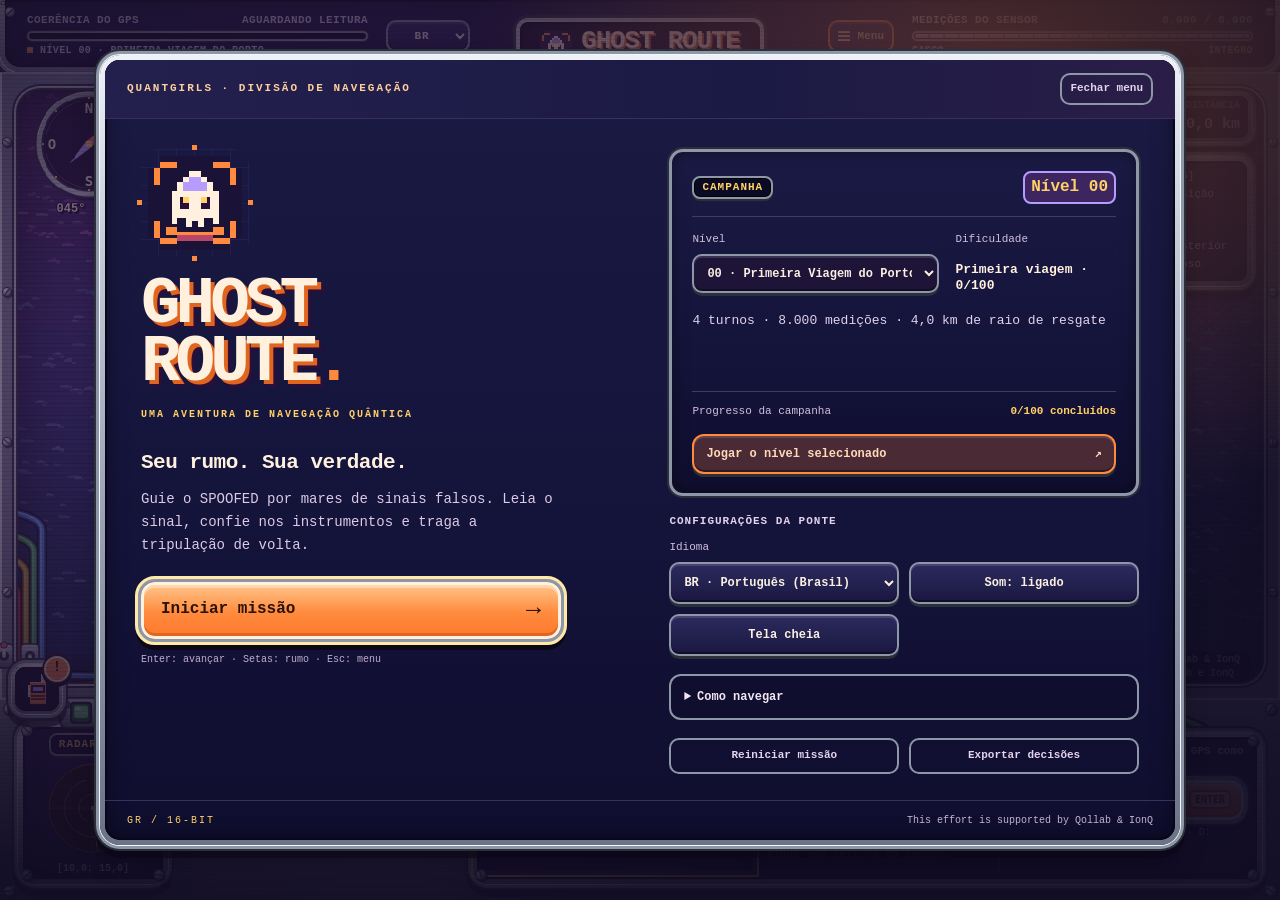
==== commit d7bfcd4c: "Refine campaign difficulty, ship steering and walkie-talkie; document Ghost Route in four languages" ====
--- a/public/index.html
+++ b/public/index.html
@@ -33,7 +33,7 @@
   <meta name="description" content="Ghost Route — a 16-bit quantum navigation adventure by QuantGirls.">
   <title>Ghost Route — QuantGirls</title>
   <link rel="icon" type="image/svg+xml" href="assets/img/ghost-route-mark.svg">
-  <link rel="stylesheet" href="assets/css/game.css?v=2">
+  <link rel="stylesheet" href="assets/css/game.css?v=3">
 </head>
 <body>
 <div id="game-shell">
@@ -186,6 +186,6 @@
 <div id="feature-intro" class="feature-intro" role="dialog" aria-modal="true" aria-labelledby="feature-title" aria-describedby="feature-body" hidden>
   <section class="feature-card"><span id="feature-step"></span><h2 id="feature-title"></h2><p id="feature-body"></p><button id="btn-feature-ok" type="button" data-i18n="acknowledge"></button></section>
 </div>
-<script src="assets/js/i18n.js?v=2"></script><script src="assets/js/engine.js?v=2"></script><script src="assets/js/audio.js?v=2"></script><script src="assets/js/onboarding.js?v=2"></script><script src="assets/js/app.js?v=2"></script><script src="assets/js/console-decor.js?v=2"></script>
+<script src="assets/js/i18n.js?v=3"></script><script src="assets/js/engine.js?v=3"></script><script src="assets/js/audio.js?v=3"></script><script src="assets/js/onboarding.js?v=3"></script><script src="assets/js/app.js?v=3"></script><script src="assets/js/console-decor.js?v=3"></script>
 </body>
 </html>
--- a/public/assets/css/game.css
+++ b/public/assets/css/game.css
@@ -758,7 +758,7 @@
 .radio-widget.radio-floating:not(.radio-open) h2,.radio-widget.radio-floating:not(.radio-open) .radio-led{display:none}
 .radio-widget.radio-floating:not(.radio-open) .radio-toggle{position:absolute;inset:0;width:100%;height:100%;min-width:0;min-height:0;padding:0;border:0;border-radius:10px;font-size:0;color:transparent;background:#0b0a24 url("data:image/svg+xml,%3Csvg xmlns='http://www.w3.org/2000/svg' viewBox='0 0 16 16' shape-rendering='crispEdges'%3E%3Crect x='10' y='0' width='2' height='5' fill='%23dfe5ee'/%3E%3Crect x='13' y='1' width='1' height='3' fill='%23ffd166'/%3E%3Crect x='14' y='0' width='1' height='5' fill='%23ffd16699'/%3E%3Crect x='4' y='4' width='9' height='12' fill='%23ff8a3d'/%3E%3Crect x='4' y='4' width='9' height='1' fill='%23ffc489'/%3E%3Crect x='5' y='6' width='7' height='4' fill='%23170f2e'/%3E%3Crect x='6' y='7' width='5' height='2' fill='%23b69cff'/%3E%3Crect x='5' y='11' width='7' height='1' fill='%237a2a12'/%3E%3Crect x='5' y='13' width='7' height='1' fill='%237a2a12'/%3E%3Crect x='3' y='6' width='1' height='6' fill='%23fff1de'/%3E%3C/svg%3E") center/30px 30px no-repeat;box-shadow:inset 0 0 10px #000a}
 .radio-widget.radio-floating.radio-open{width:calc(100% - 24px)!important;max-height:min(260px,45dvh)!important;overflow:auto;box-shadow:0 0 0 1px #f4f7fb,0 0 0 4px #8e97a8,0 0 0 6px #2a2f3a,0 12px 30px #05020fcc}
-@keyframes gr-radio-pulse{0%,100%{transform:scale(1);filter:drop-shadow(0 0 0 #ff8a3d00)}50%{transform:scale(1.08);filter:drop-shadow(0 0 10px #ff8a3dcc)}}
+@keyframes gr-radio-pulse{0%,100%{filter:drop-shadow(0 0 0 #ff8a3d00)}50%{filter:drop-shadow(0 0 10px #ff8a3dcc)}}
 .radio-widget.radio-unread:not(.radio-open){animation:gr-radio-pulse 1.1s ease-in-out infinite}
 .radio-widget.radio-unread:not(.radio-open):after{content:'!';position:absolute;top:-11px;right:-11px;z-index:3;width:22px;height:22px;border-radius:50%;background:#ff8a3d;border:2px solid #fff1de;box-shadow:0 0 0 2px #2a1206,0 3px 0 2px #0b0717;color:#2b1206;font:900 15px/19px var(--font);text-align:center}
 @media(prefers-reduced-motion:reduce){.radio-widget.radio-unread:not(.radio-open){animation:none!important}}
@@ -842,3 +842,13 @@
 .feature-card button { min-height:44px; padding:10px 20px; border:2px solid #ffe3ae; background:#ffd166; color:#211735; font-weight:bold; cursor:pointer; }
 .feature-card button:focus-visible { outline:3px solid #baf9ed; outline-offset:5px; }
 .menu-settings-row { flex-wrap:wrap; }
+/* A collapsed walkie-talkie on every screen; messages open away from the helm. */
+.radio-widget.radio-floating { min-width:0!important; z-index:11; }
+.radio-widget.radio-floating .radio-toggle { display:block!important; }
+.radio-widget.radio-floating:not(.radio-open) :is(.radio-body,#dialogue-box,#dialogue-nav) { display:none!important; }
+.radio-widget.radio-floating.radio-open { width:min(340px,calc(100% - 24px))!important; max-height:min(260px,45dvh,var(--radio-space,260px))!important; }
+.radio-widget.radio-floating.radio-open #dialogue-box { display:block; }
+@media(max-height:520px) and (min-width:621px){
+ .radio-widget.radio-floating.radio-open { width:min(340px,calc(50% - 24px))!important; max-height:var(--radio-space,200px)!important; }
+ .radio-widget.radio-floating.radio-open~.navigation-dock { top:132px; }
+}
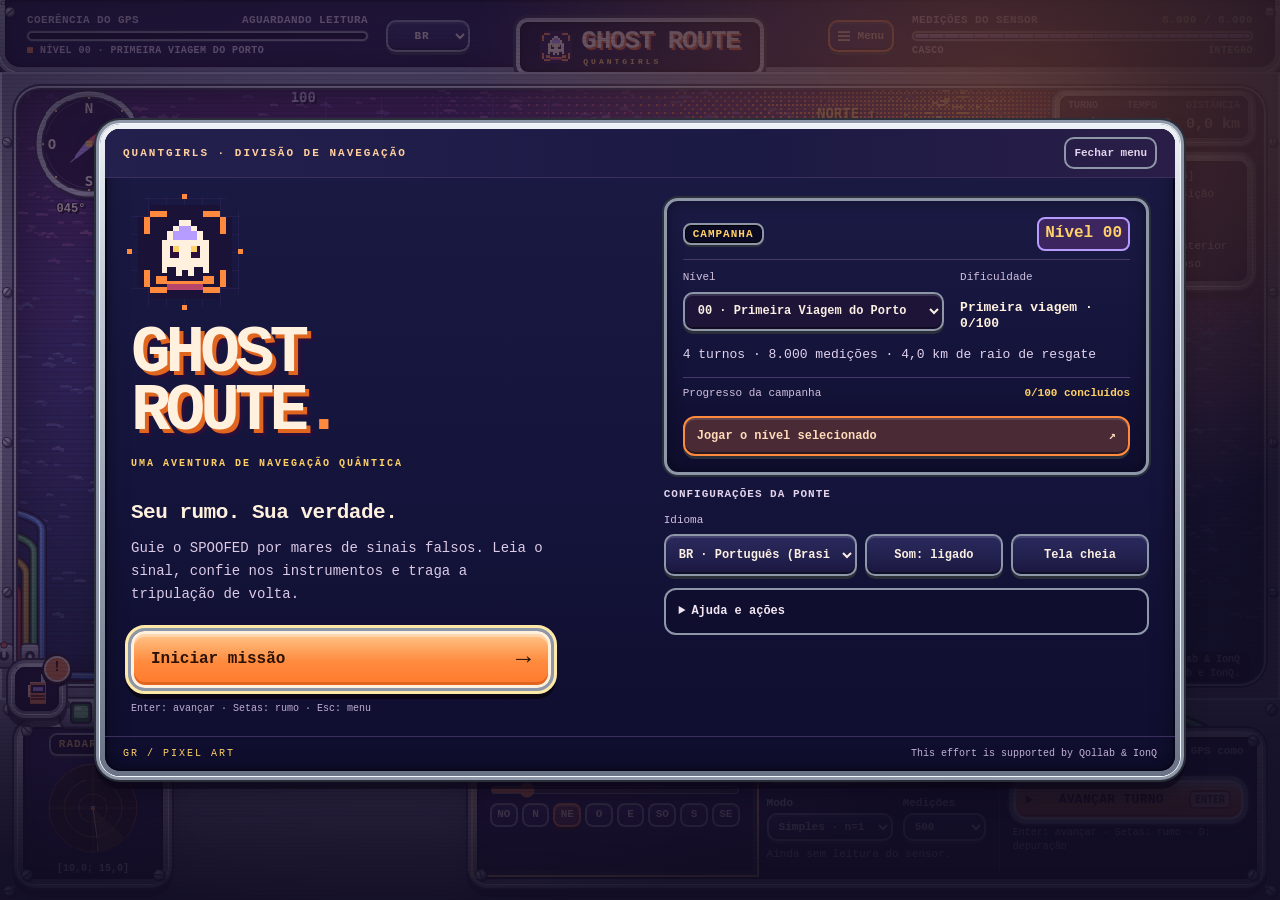
==== commit 6902d93d: "Document scientific sources and submission requirements; fix responsive menus and HUD" ====
--- a/public/index.html
+++ b/public/index.html
@@ -30,10 +30,10 @@
   <meta charset="utf-8">
   <meta name="viewport" content="width=device-width,initial-scale=1,viewport-fit=cover">
   <meta name="theme-color" content="#051821">
-  <meta name="description" content="Ghost Route — a 16-bit quantum navigation adventure by QuantGirls.">
+  <meta name="description" content="Ghost Route — a pixel-art quantum navigation adventure by QuantGirls.">
   <title>Ghost Route — QuantGirls</title>
   <link rel="icon" type="image/svg+xml" href="assets/img/ghost-route-mark.svg">
-  <link rel="stylesheet" href="assets/css/game.css?v=3">
+  <link rel="stylesheet" href="assets/css/game.css?v=4">
 </head>
 <body>
 <div id="game-shell">
@@ -164,11 +164,11 @@
         <details class="menu-guide">
           <summary data-i18n="menuGuide"></summary>
           <ol><li><strong data-i18n="menuGuideHeading"></strong><p data-i18n="menuGuideHeadingBody"></p></li><li><strong data-i18n="menuGuideSensor"></strong><p data-i18n="menuGuideSensorBody"></p></li><li><strong data-i18n="menuGuideAdvance"></strong><p data-i18n="menuGuideAdvanceBody"></p></li></ol>
+        <div class="menu-secondary-actions"><button id="btn-menu-restart" type="button" data-i18n="menuRestart"></button><button id="btn-menu-export" type="button" data-i18n="menuExport"></button></div>
         </details>
-        <div class="menu-secondary-actions"><button id="btn-menu-restart" type="button" data-i18n="menuRestart"></button><button id="btn-menu-export" type="button" data-i18n="menuExport"></button></div>
       </div>
     </div>
-    <footer class="menu-footer"><span class="menu-footer-code" aria-hidden="true">GR / 16-BIT</span><span lang="en">This effort is supported by Qollab &amp; IonQ</span></footer>
+    <footer class="menu-footer"><span class="menu-footer-code" aria-hidden="true">GR / PIXEL ART</span><span lang="en">This effort is supported by Qollab &amp; IonQ</span></footer>
   </section>
 </div>
 
@@ -186,6 +186,6 @@
 <div id="feature-intro" class="feature-intro" role="dialog" aria-modal="true" aria-labelledby="feature-title" aria-describedby="feature-body" hidden>
   <section class="feature-card"><span id="feature-step"></span><h2 id="feature-title"></h2><p id="feature-body"></p><button id="btn-feature-ok" type="button" data-i18n="acknowledge"></button></section>
 </div>
-<script src="assets/js/i18n.js?v=3"></script><script src="assets/js/engine.js?v=3"></script><script src="assets/js/audio.js?v=3"></script><script src="assets/js/onboarding.js?v=3"></script><script src="assets/js/app.js?v=3"></script><script src="assets/js/console-decor.js?v=3"></script>
+<script src="assets/js/i18n.js?v=4"></script><script src="assets/js/engine.js?v=3"></script><script src="assets/js/audio.js?v=3"></script><script src="assets/js/onboarding.js?v=3"></script><script src="assets/js/app.js?v=4"></script><script src="assets/js/console-decor.js?v=3"></script>
 </body>
 </html>
--- a/public/assets/css/game.css
+++ b/public/assets/css/game.css
@@ -842,6 +842,96 @@
 .feature-card button { min-height:44px; padding:10px 20px; border:2px solid #ffe3ae; background:#ffd166; color:#211735; font-weight:bold; cursor:pointer; }
 .feature-card button:focus-visible { outline:3px solid #baf9ed; outline-offset:5px; }
 .menu-settings-row { flex-wrap:wrap; }
+/* The menu has one scroll container. Compact spacing fits common laptop and
+   phone heights; expanded help and accessibility zoom can still scroll. */
+html:has(.mission-menu:not([hidden])),body:has(.mission-menu:not([hidden])){overflow:hidden;height:100%;}
+.mission-menu{overflow:hidden;padding:16px;}
+.menu-box{max-height:calc(100dvh - 32px);overflow-x:hidden;overflow-y:auto;overscroll-behavior:contain;}
+.menu-content{gap:28px;padding:20px 26px;}
+.menu-console{gap:12px;}
+.menu-settings-row{grid-template-columns:minmax(0,1.4fr) minmax(0,1fr) minmax(0,1fr);gap:8px;}
+.menu-settings-row>*{min-width:0;}
+.menu-settings-row select,.menu-settings-row button{white-space:normal;overflow-wrap:anywhere;}
+.level-description{min-height:0;margin-top:12px;}
+.campaign-card{padding:16px;}
+.menu-section-heading{margin-bottom:10px;padding-bottom:8px;}
+.campaign-progress{margin-top:12px;padding-top:8px;}
+.menu-guide .menu-secondary-actions{margin-top:14px;}
+.menu-settings-row select{white-space:nowrap;}
+.menu-topbar{min-height:48px;padding:8px 18px;}
+.menu-footer{padding:10px 18px;overflow-wrap:anywhere;}
+@media(max-height:800px){
+ .menu-emblem{width:64px;height:64px;margin-bottom:10px;}.menu-emblem img{width:58px;height:58px;}.emblem-cross{display:none;}
+ .menu-brand-name{font-size:48px;}.menu-brand-line{margin-top:10px;}
+ #menu-title{margin-top:16px;}#menu-intro{line-height:1.5;}.menu-primary{margin-top:16px;}
+}
+@media(max-width:700px){
+ .mission-menu{padding:10px;}.menu-box{max-height:calc(100dvh - 20px);border-width:4px;}
+ .menu-topbar{padding:7px 12px;min-height:42px;}.menu-eyebrow{letter-spacing:.4px;}
+ .menu-content{gap:14px;padding:14px;}
+ .menu-hero{grid-template-columns:48px minmax(0,1fr);gap:0 10px;}
+ .menu-emblem{width:48px;height:48px;margin:0;}.menu-emblem img{width:44px;height:44px;}
+ .menu-brand-name{font-size:34px;letter-spacing:-2px;}.menu-brand-name br{display:none;}
+ .menu-brand-line{margin-top:6px;font-size:9px;letter-spacing:0;}
+ #menu-title{margin-top:10px;font-size:18px;}#menu-intro{margin-top:6px;font-size:12px;line-height:1.4;}
+ .menu-primary{margin-top:12px;min-height:44px;padding:8px 12px;}.menu-keyboard{display:none;}
+ .menu-console{gap:10px;}.campaign-card{padding:12px;}
+ .menu-section-heading{padding-bottom:6px;margin-bottom:8px;}.menu-section-heading h3{font-size:13px;}
+ .campaign-selector{gap:10px;grid-template-columns:minmax(0,1fr) minmax(76px,.5fr);}
+ .level-description{margin-top:8px;font-size:12px;line-height:1.4;}
+ .campaign-progress{margin-top:8px;padding-top:6px;}.menu-level-action{margin-top:10px;min-height:40px;}
+ .menu-section-label{margin-bottom:6px;}.menu-settings-row{grid-template-columns:minmax(0,1.5fr) minmax(0,1fr) minmax(0,1fr);gap:6px;}
+ .menu-settings-row select,.menu-settings-row button{font-size:11px;min-height:40px;padding:4px;}
+ .menu-guide{padding:8px 10px;}.menu-footer{padding:8px 12px;font-size:9px;gap:10px;}
+}
+@media(max-height:520px) and (min-width:701px){
+ .mission-menu{padding:10px;}.menu-box{max-height:calc(100dvh - 20px);border-width:4px;}
+ .menu-content{gap:18px;padding:12px 18px;}.menu-emblem{display:none;}
+ .menu-brand-name{font-size:36px;}.menu-brand-name br{display:none;}
+ .menu-brand-line{margin-top:8px;}#menu-title{margin-top:12px;font-size:18px;}
+ #menu-intro{font-size:12px;line-height:1.4;}.menu-primary{min-height:42px;padding:8px 12px;margin-top:12px;}
+ .menu-keyboard{margin-top:8px;}.menu-console{gap:8px;}.campaign-card{padding:10px;}
+ .level-description{margin-top:8px;}.menu-level-action{margin-top:8px;min-height:36px;padding:6px 10px;}
+ .menu-topbar{min-height:40px;padding:4px 14px;}.menu-footer{padding:6px 14px;}
+ .menu-settings-row button,.menu-settings-row select{min-height:36px;font-size:11px;}
+ .menu-guide{padding:6px 10px;}
+}
+@media(max-width:700px) and (min-height:521px){
+ #btn-start-level{display:none;}
+ .menu-brand-line{display:none;}.menu-emblem{grid-row:1;}
+ .menu-settings .menu-section-label{display:none;}
+ .menu-settings-row>div>label{position:absolute;width:1px;height:1px;overflow:hidden;clip-path:inset(50%);}
+ .menu-hero{align-items:center;}
+}
+@media(max-height:650px) and (min-width:701px){
+ .menu-emblem{display:none;}.menu-brand-name{font-size:42px;}.menu-brand-name br{display:none;}
+ .menu-keyboard{margin-top:8px;}.menu-console{gap:8px;}.campaign-card{padding:12px;}.menu-content{padding-top:12px;padding-bottom:12px;}
+}
+@media(max-width:700px) and (min-height:521px) and (max-height:740px){
+ #menu-title{position:absolute;width:1px;height:1px;margin:0;overflow:hidden;clip-path:inset(50%);}
+ .menu-footer-code{display:none;}.menu-footer{justify-content:center;text-align:center;}
+ .menu-content{padding:10px;gap:8px;}.menu-console{gap:8px;}.menu-footer{padding-top:6px;padding-bottom:6px;}
+}
+/* Long mission names must not push hull status outside the HUD frame. */
+.hud-top .mission-line{min-width:0;}
+#mission-badge{min-width:0;overflow:hidden;text-overflow:ellipsis;white-space:nowrap;}
+.hud-top .hull>strong{white-space:nowrap;}
+@media(min-width:851px) and (max-width:1199px) and (min-height:521px){
+ .hud-top{height:96px;grid-template-columns:minmax(0,1fr) 300px minmax(0,1fr);gap:12px;padding:8px 14px;}
+ .telemetry-strip,.compass-widget{top:114px;}
+}
+@media(max-width:620px) and (min-height:521px){
+ .hud-top{height:136px;padding-top:55px;}
+ .telemetry-strip,.compass-widget{top:150px;}
+}
+@media(min-width:621px) and (max-width:740px) and (max-height:520px){
+ .hud-top{height:90px;}.hud-top .hud-label{font-size:10px;line-height:1.1;gap:2px;}
+ .hud-top .hud-label>span{font-size:9px;line-height:1.1;}
+ .hud-top .mission-line{font-size:9px;line-height:1.1;}
+ .hud-top .hull>span{display:none;}
+ .telemetry-strip{top:104px;}
+ .navigation-dock,.radio-widget.radio-floating.radio-open~.navigation-dock{top:152px;}
+}
 /* A collapsed walkie-talkie on every screen; messages open away from the helm. */
 .radio-widget.radio-floating { min-width:0!important; z-index:11; }
 .radio-widget.radio-floating .radio-toggle { display:block!important; }
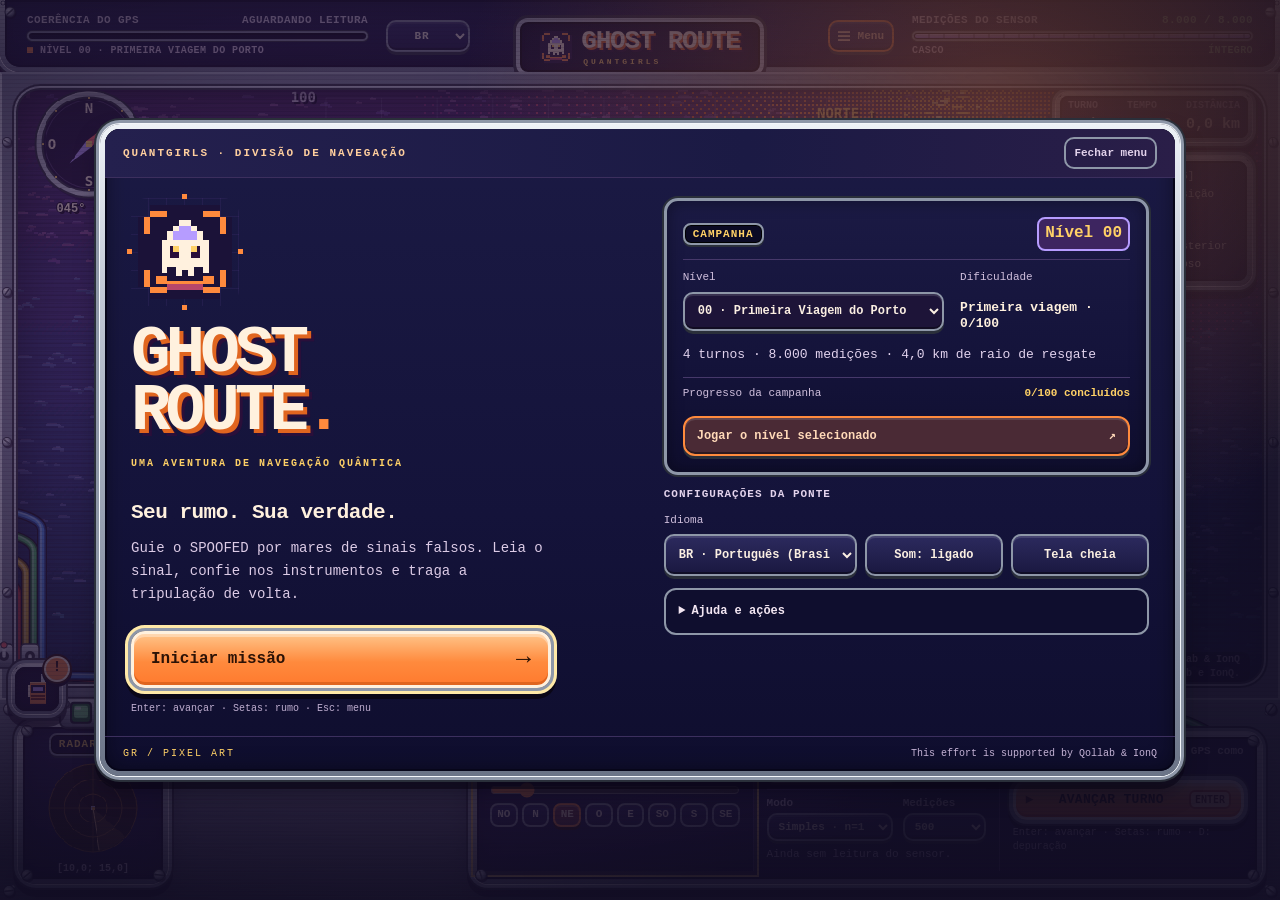
==== commit a6017798: "Gated levels, sandbanks and ghost Aurora - Gates: reef walls and sandbanks with one opening, alterna" ====
--- a/public/index.html
+++ b/public/index.html
@@ -33,7 +33,7 @@
   <meta name="description" content="Ghost Route — a pixel-art quantum navigation adventure by QuantGirls.">
   <title>Ghost Route — QuantGirls</title>
   <link rel="icon" type="image/svg+xml" href="assets/img/ghost-route-mark.svg">
-  <link rel="stylesheet" href="assets/css/game.css?v=4">
+  <link rel="stylesheet" href="assets/css/game.css?v=5">
 </head>
 <body>
 <div id="game-shell">
@@ -186,6 +186,6 @@
 <div id="feature-intro" class="feature-intro" role="dialog" aria-modal="true" aria-labelledby="feature-title" aria-describedby="feature-body" hidden>
   <section class="feature-card"><span id="feature-step"></span><h2 id="feature-title"></h2><p id="feature-body"></p><button id="btn-feature-ok" type="button" data-i18n="acknowledge"></button></section>
 </div>
-<script src="assets/js/i18n.js?v=4"></script><script src="assets/js/engine.js?v=3"></script><script src="assets/js/audio.js?v=3"></script><script src="assets/js/onboarding.js?v=3"></script><script src="assets/js/app.js?v=4"></script><script src="assets/js/console-decor.js?v=3"></script>
+<script src="assets/js/i18n.js?v=5"></script><script src="assets/js/engine.js?v=5"></script><script src="assets/js/audio.js?v=5"></script><script src="assets/js/onboarding.js?v=5"></script><script src="assets/js/app.js?v=5"></script><script src="assets/js/console-decor.js?v=5"></script>
 </body>
 </html>
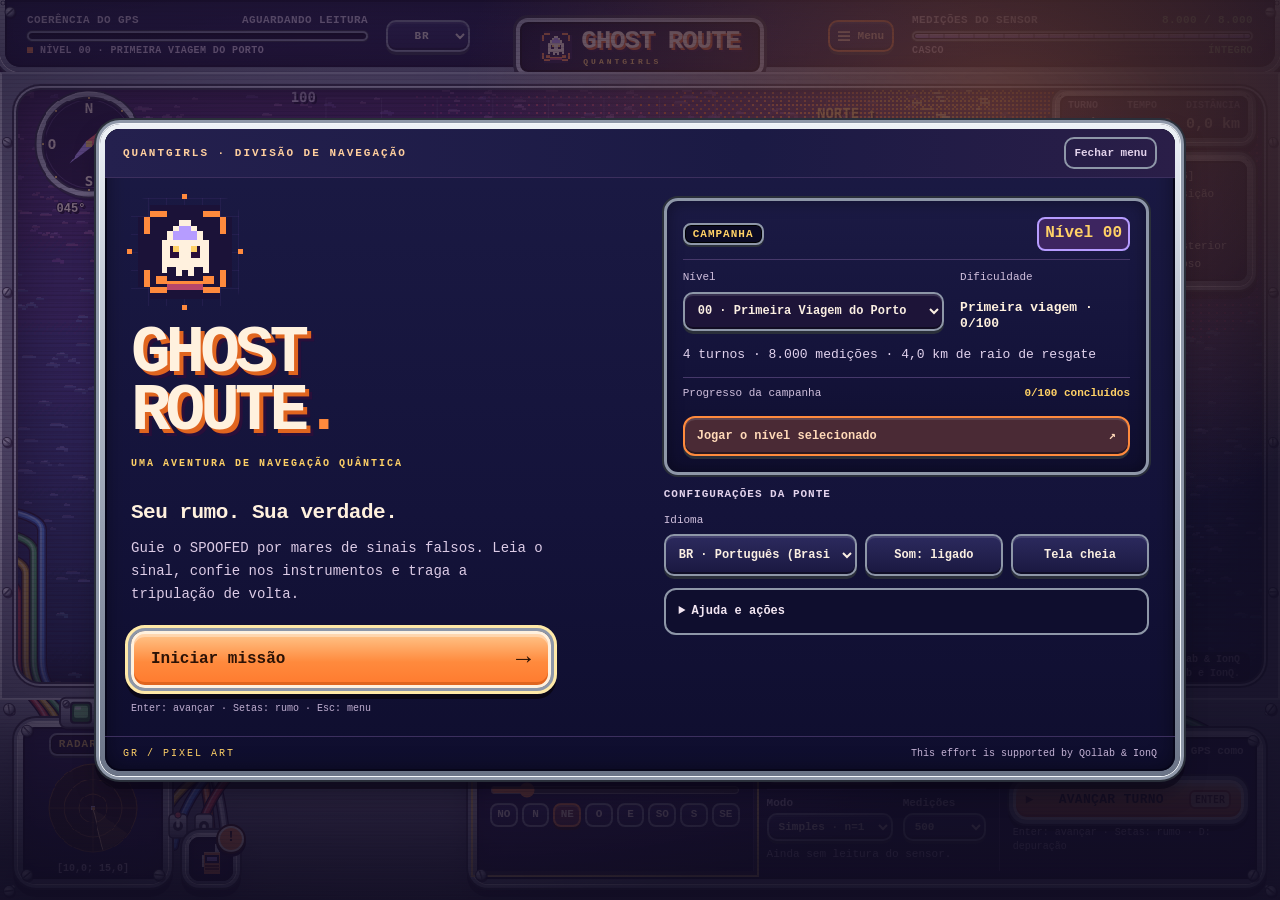
==== commit f3b7fa86: "Fix radio layout, calibrate gated campaign and stage localized tutorials" ====
--- a/public/index.html
+++ b/public/index.html
@@ -33,7 +33,7 @@
   <meta name="description" content="Ghost Route — a pixel-art quantum navigation adventure by QuantGirls.">
   <title>Ghost Route — QuantGirls</title>
   <link rel="icon" type="image/svg+xml" href="assets/img/ghost-route-mark.svg">
-  <link rel="stylesheet" href="assets/css/game.css?v=5">
+  <link rel="stylesheet" href="assets/css/game.css?v=6">
 </head>
 <body>
 <div id="game-shell">
@@ -186,6 +186,6 @@
 <div id="feature-intro" class="feature-intro" role="dialog" aria-modal="true" aria-labelledby="feature-title" aria-describedby="feature-body" hidden>
   <section class="feature-card"><span id="feature-step"></span><h2 id="feature-title"></h2><p id="feature-body"></p><button id="btn-feature-ok" type="button" data-i18n="acknowledge"></button></section>
 </div>
-<script src="assets/js/i18n.js?v=5"></script><script src="assets/js/engine.js?v=5"></script><script src="assets/js/audio.js?v=5"></script><script src="assets/js/onboarding.js?v=5"></script><script src="assets/js/app.js?v=5"></script><script src="assets/js/console-decor.js?v=5"></script>
+<script src="assets/js/i18n.js?v=6"></script><script src="assets/js/engine.js?v=6"></script><script src="assets/js/audio.js?v=6"></script><script src="assets/js/onboarding.js?v=6"></script><script src="assets/js/app.js?v=6"></script><script src="assets/js/console-decor.js?v=6"></script>
 </body>
 </html>
--- a/public/assets/css/game.css
+++ b/public/assets/css/game.css
@@ -408,7 +408,6 @@
  .radio-widget{top:84px;left:calc(50% + 12px);right:auto;bottom:auto;width:calc(50% - 267px);min-width:110px;padding:5px 7px}
  .radio-widget h2{font-size:10px}
  .radio-widget.radio-open{top:123px;width:calc(50% - 24px);max-height:126px;overflow:auto}
- .radio-widget.radio-open~.navigation-dock{top:263px}
  .navigation-dock{top:132px;bottom:43px;left:auto;right:12px;transform:none;width:calc(50% - 24px);min-height:0;overflow:hidden;grid-template-columns:1fr;grid-template-rows:auto minmax(0,1fr) auto;padding:9px 0}
  .navigation-dock>div{padding:0 9px}
  .navigation-dock .dock-notices{grid-row:1}
@@ -930,15 +929,14 @@
  .hud-top .mission-line{font-size:9px;line-height:1.1;}
  .hud-top .hull>span{display:none;}
  .telemetry-strip{top:104px;}
- .navigation-dock,.radio-widget.radio-floating.radio-open~.navigation-dock{top:152px;}
+ .navigation-dock{top:152px;}
 }
 /* A collapsed walkie-talkie on every screen; messages open away from the helm. */
-.radio-widget.radio-floating { min-width:0!important; z-index:11; }
+.radio-widget.radio-floating { min-width:0!important; z-index:11; left:var(--radio-left,12px)!important; }
 .radio-widget.radio-floating .radio-toggle { display:block!important; }
 .radio-widget.radio-floating:not(.radio-open) :is(.radio-body,#dialogue-box,#dialogue-nav) { display:none!important; }
-.radio-widget.radio-floating.radio-open { width:min(340px,calc(100% - 24px))!important; max-height:min(260px,45dvh,var(--radio-space,260px))!important; }
+.radio-widget.radio-floating.radio-open { width:var(--radio-width, min(340px,calc(100% - 24px)))!important; max-height:min(260px,45dvh,var(--radio-space,260px))!important; }
 .radio-widget.radio-floating.radio-open #dialogue-box { display:block; }
 @media(max-height:520px) and (min-width:621px){
- .radio-widget.radio-floating.radio-open { width:min(340px,calc(50% - 24px))!important; max-height:var(--radio-space,200px)!important; }
- .radio-widget.radio-floating.radio-open~.navigation-dock { top:132px; }
-}
+ .radio-widget.radio-floating.radio-open { max-height:var(--radio-space,200px)!important; }
+}
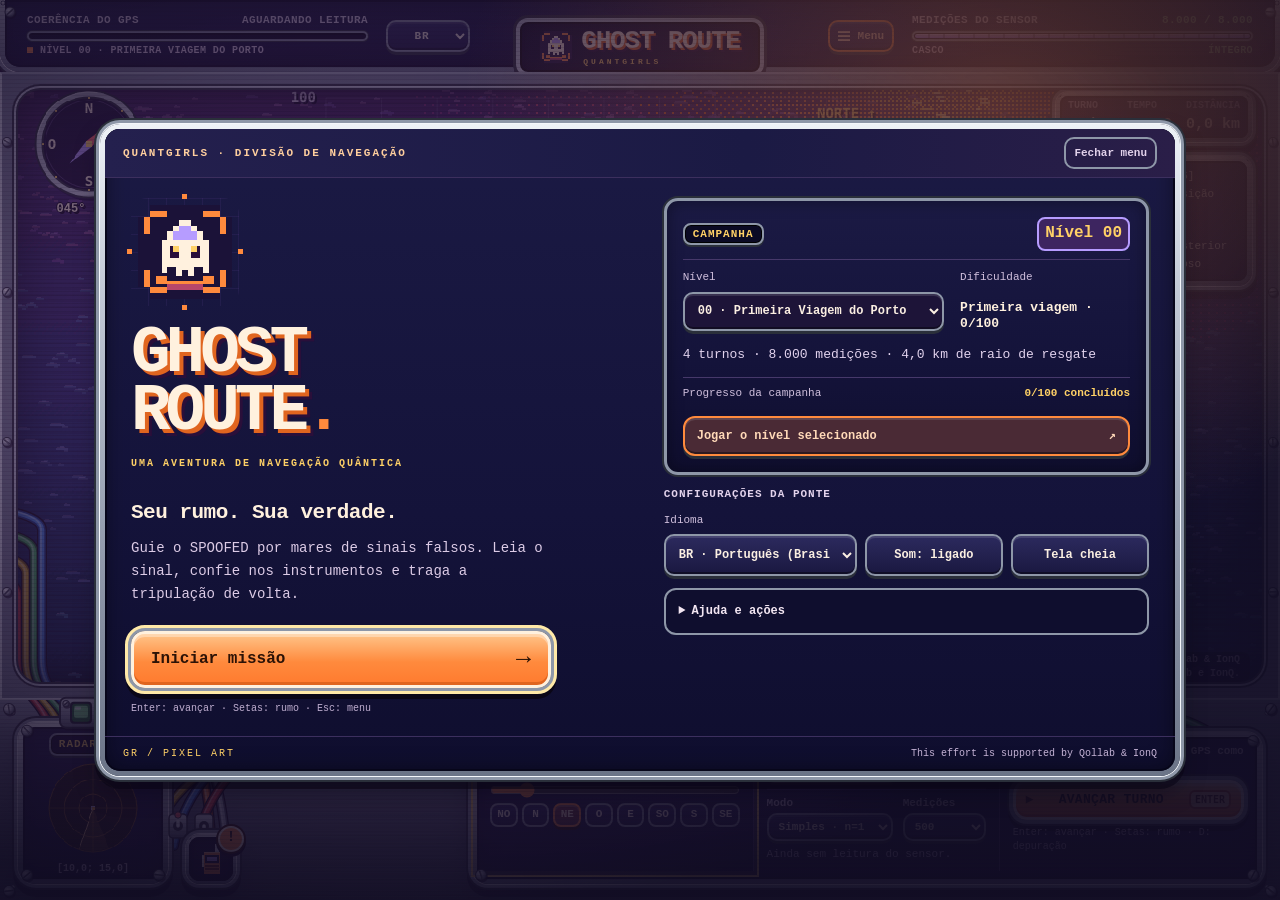
==== commit 810af2bd: "Rebuild sensor-first campaign with calm opening and gradual mechanic introductions" ====
--- a/public/index.html
+++ b/public/index.html
@@ -33,7 +33,7 @@
   <meta name="description" content="Ghost Route — a pixel-art quantum navigation adventure by QuantGirls.">
   <title>Ghost Route — QuantGirls</title>
   <link rel="icon" type="image/svg+xml" href="assets/img/ghost-route-mark.svg">
-  <link rel="stylesheet" href="assets/css/game.css?v=6">
+  <link rel="stylesheet" href="assets/css/game.css?v=7">
 </head>
 <body>
 <div id="game-shell">
@@ -186,6 +186,6 @@
 <div id="feature-intro" class="feature-intro" role="dialog" aria-modal="true" aria-labelledby="feature-title" aria-describedby="feature-body" hidden>
   <section class="feature-card"><span id="feature-step"></span><h2 id="feature-title"></h2><p id="feature-body"></p><button id="btn-feature-ok" type="button" data-i18n="acknowledge"></button></section>
 </div>
-<script src="assets/js/i18n.js?v=6"></script><script src="assets/js/engine.js?v=6"></script><script src="assets/js/audio.js?v=6"></script><script src="assets/js/onboarding.js?v=6"></script><script src="assets/js/app.js?v=6"></script><script src="assets/js/console-decor.js?v=6"></script>
+<script src="assets/js/i18n.js?v=7"></script><script src="assets/js/engine.js?v=7"></script><script src="assets/js/audio.js?v=7"></script><script src="assets/js/onboarding.js?v=7"></script><script src="assets/js/app.js?v=7"></script><script src="assets/js/console-decor.js?v=7"></script>
 </body>
 </html>
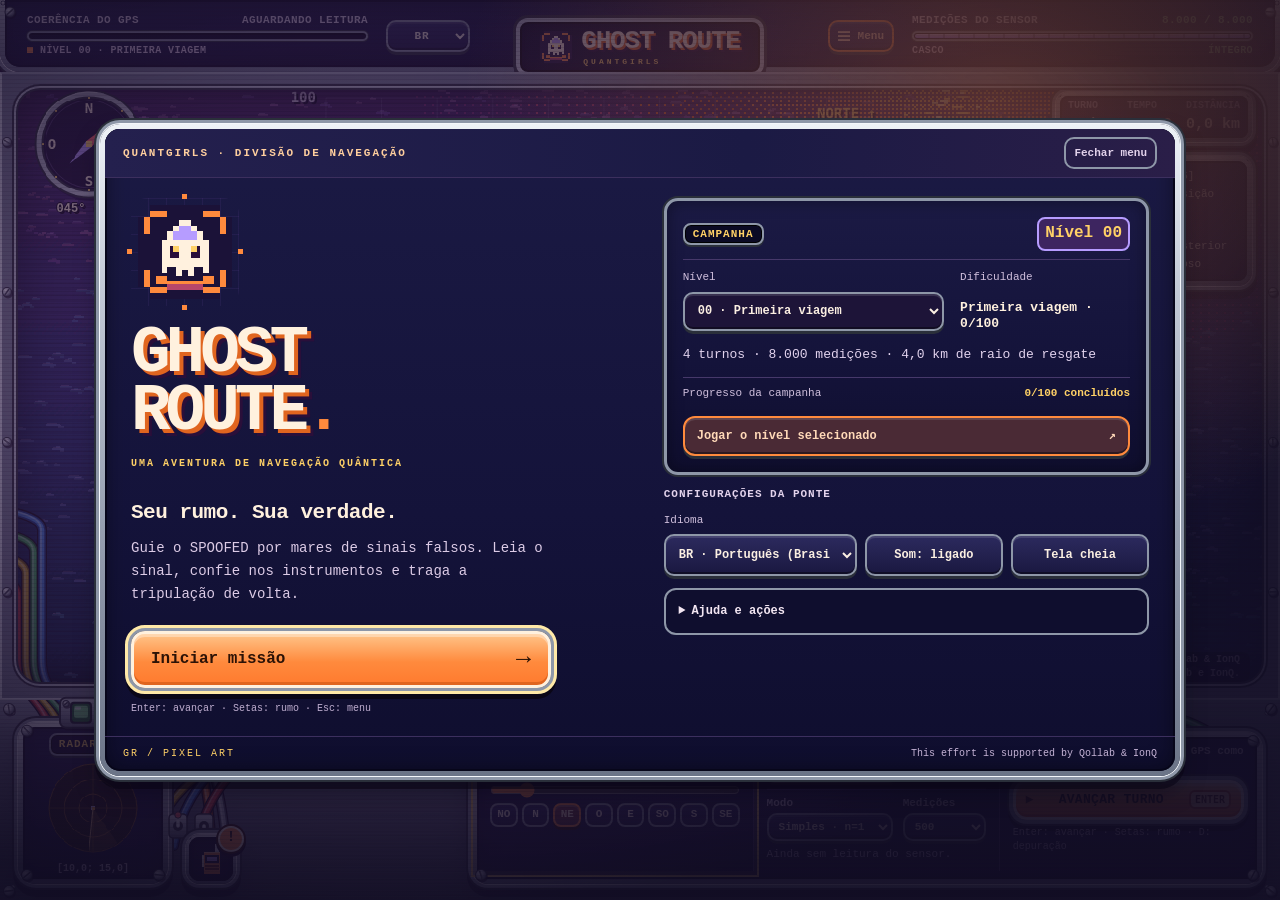
==== commit 51da96f7: "Name every campaign level for its route and sensor learning milestone" ====
--- a/public/index.html
+++ b/public/index.html
@@ -33,7 +33,7 @@
   <meta name="description" content="Ghost Route — a pixel-art quantum navigation adventure by QuantGirls.">
   <title>Ghost Route — QuantGirls</title>
   <link rel="icon" type="image/svg+xml" href="assets/img/ghost-route-mark.svg">
-  <link rel="stylesheet" href="assets/css/game.css?v=7">
+  <link rel="stylesheet" href="assets/css/game.css?v=8">
 </head>
 <body>
 <div id="game-shell">
@@ -186,6 +186,6 @@
 <div id="feature-intro" class="feature-intro" role="dialog" aria-modal="true" aria-labelledby="feature-title" aria-describedby="feature-body" hidden>
   <section class="feature-card"><span id="feature-step"></span><h2 id="feature-title"></h2><p id="feature-body"></p><button id="btn-feature-ok" type="button" data-i18n="acknowledge"></button></section>
 </div>
-<script src="assets/js/i18n.js?v=7"></script><script src="assets/js/engine.js?v=7"></script><script src="assets/js/audio.js?v=7"></script><script src="assets/js/onboarding.js?v=7"></script><script src="assets/js/app.js?v=7"></script><script src="assets/js/console-decor.js?v=7"></script>
+<script src="assets/js/i18n.js?v=8"></script><script src="assets/js/engine.js?v=8"></script><script src="assets/js/audio.js?v=8"></script><script src="assets/js/onboarding.js?v=8"></script><script src="assets/js/app.js?v=8"></script><script src="assets/js/console-decor.js?v=8"></script>
 </body>
 </html>
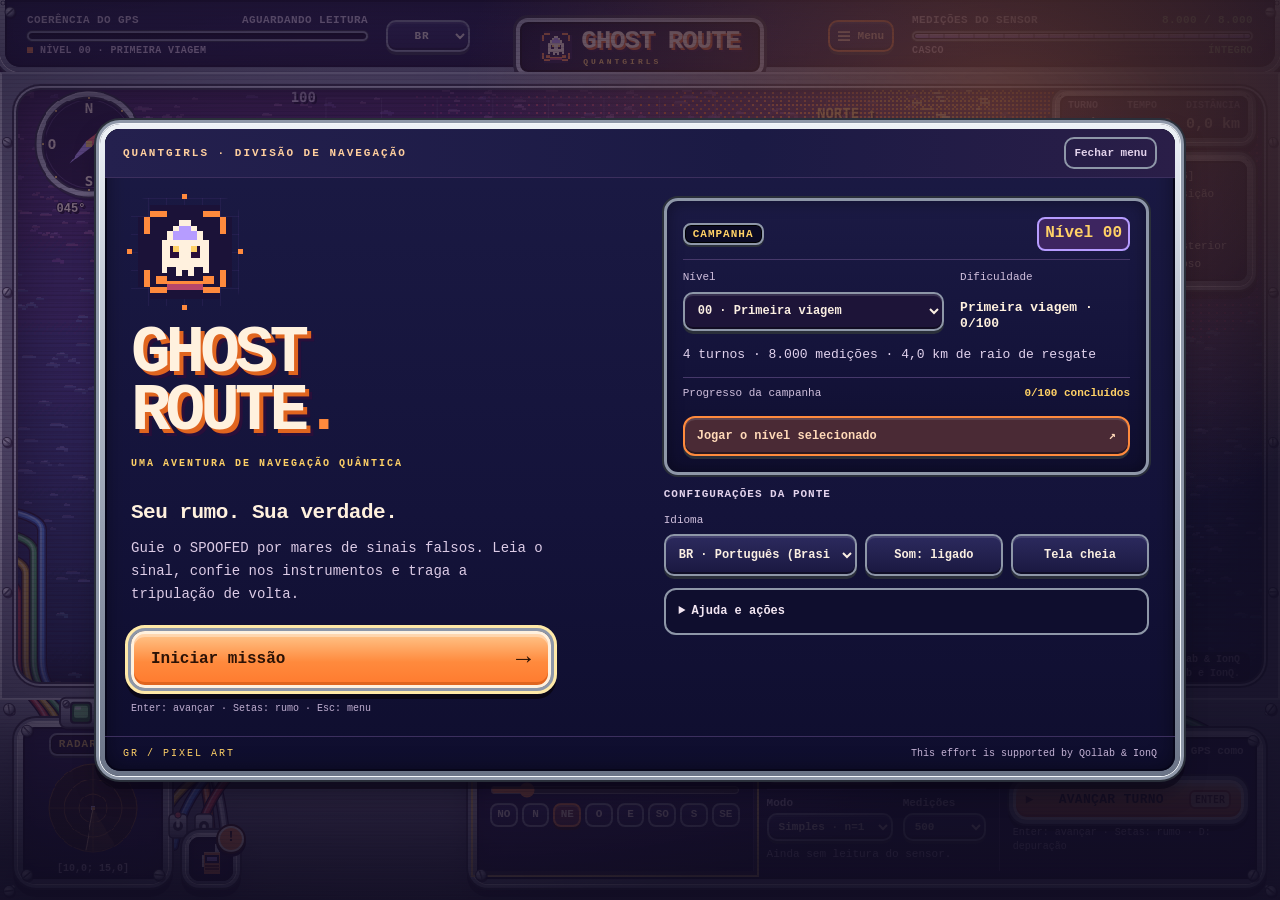
==== commit 21f7dd1c: "Fix sensor availability and fair mission results with browser QA regressions" ====
--- a/public/index.html
+++ b/public/index.html
@@ -33,7 +33,7 @@
   <meta name="description" content="Ghost Route — a pixel-art quantum navigation adventure by QuantGirls.">
   <title>Ghost Route — QuantGirls</title>
   <link rel="icon" type="image/svg+xml" href="assets/img/ghost-route-mark.svg">
-  <link rel="stylesheet" href="assets/css/game.css?v=8">
+  <link rel="stylesheet" href="assets/css/game.css?v=9">
 </head>
 <body>
 <div id="game-shell">
@@ -179,6 +179,7 @@
     <div class="scoreboard-grid"><div><span id="lbl-rep-score"></span><strong id="val-rep-score"></strong></div><div><span id="lbl-rep-false"></span><strong id="val-rep-false"></strong></div><div><span id="lbl-rep-dist"></span><strong id="val-rep-dist"></strong></div><div><span id="lbl-rep-shots"></span><strong id="val-rep-shots"></strong></div></div>
     <label id="lbl-scrubber" for="scrubber-range"></label><input id="scrubber-range" type="range" min="1" max="12" value="12">
     <div id="turn-event-info"></div><div id="attack-timeline"></div><p id="timeline-legend"></p>
+    <button id="btn-replay-mark-final" type="button" aria-pressed="false" hidden></button>
     <div id="replay-measurement-box"><h3 id="lbl-meas-title"></h3><div id="meas-details"></div><canvas id="histogram-canvas" width="520" height="112" aria-hidden="true"></canvas><p id="histogram-caption" class="histogram-caption" data-i18n="histogramDescription"></p></div>
     <div class="replay-controls"><button id="btn-next-level" class="menu-level-action" type="button" data-i18n="nextLevel" hidden></button><button id="btn-replay-same" type="button"><span id="txt-btn-same"></span></button><button id="btn-replay-new" type="button"><span id="txt-btn-new"></span></button><button id="btn-export-json" type="button"><span id="txt-btn-export"></span></button></div>
   </section>
@@ -186,6 +187,6 @@
 <div id="feature-intro" class="feature-intro" role="dialog" aria-modal="true" aria-labelledby="feature-title" aria-describedby="feature-body" hidden>
   <section class="feature-card"><span id="feature-step"></span><h2 id="feature-title"></h2><p id="feature-body"></p><button id="btn-feature-ok" type="button" data-i18n="acknowledge"></button></section>
 </div>
-<script src="assets/js/i18n.js?v=8"></script><script src="assets/js/engine.js?v=8"></script><script src="assets/js/audio.js?v=8"></script><script src="assets/js/onboarding.js?v=8"></script><script src="assets/js/app.js?v=8"></script><script src="assets/js/console-decor.js?v=8"></script>
+<script src="assets/js/i18n.js?v=9"></script><script src="assets/js/engine.js?v=9"></script><script src="assets/js/audio.js?v=9"></script><script src="assets/js/onboarding.js?v=9"></script><script src="assets/js/app.js?v=9"></script><script src="assets/js/console-decor.js?v=9"></script>
 </body>
 </html>
